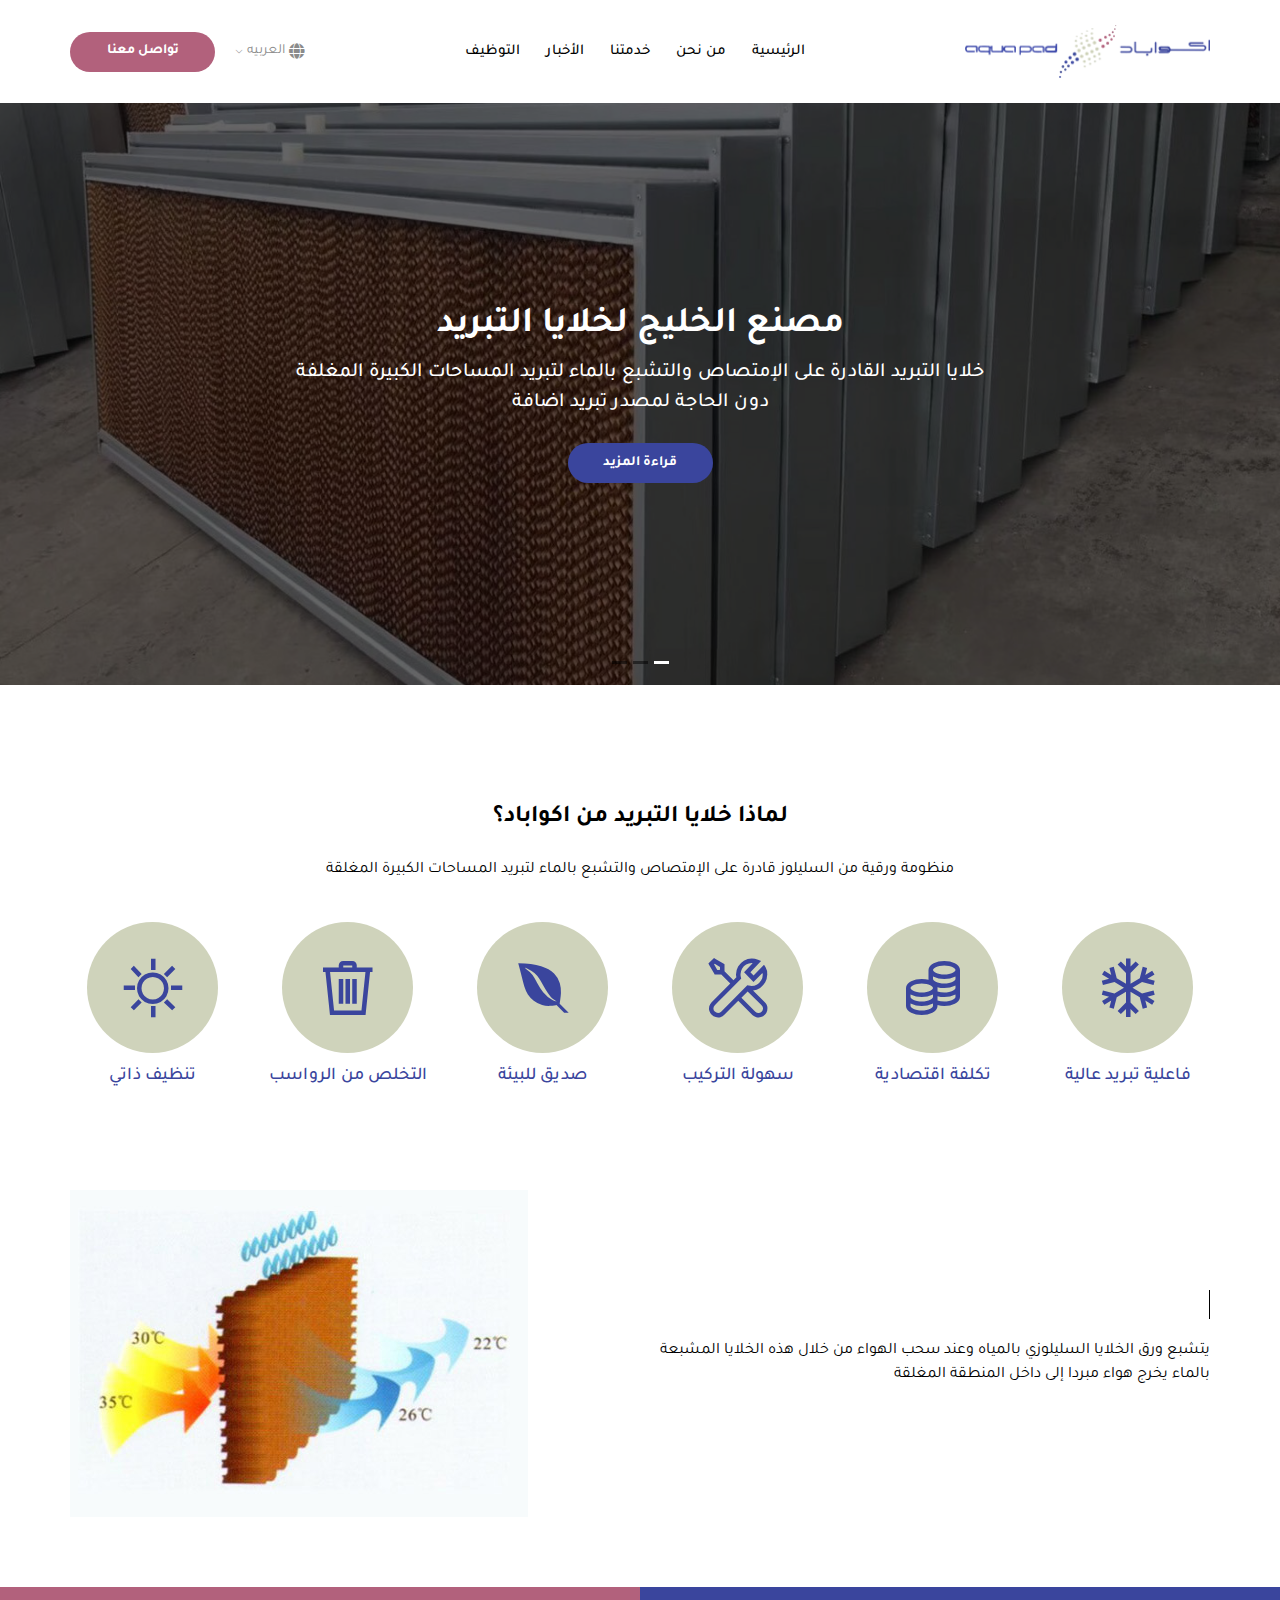
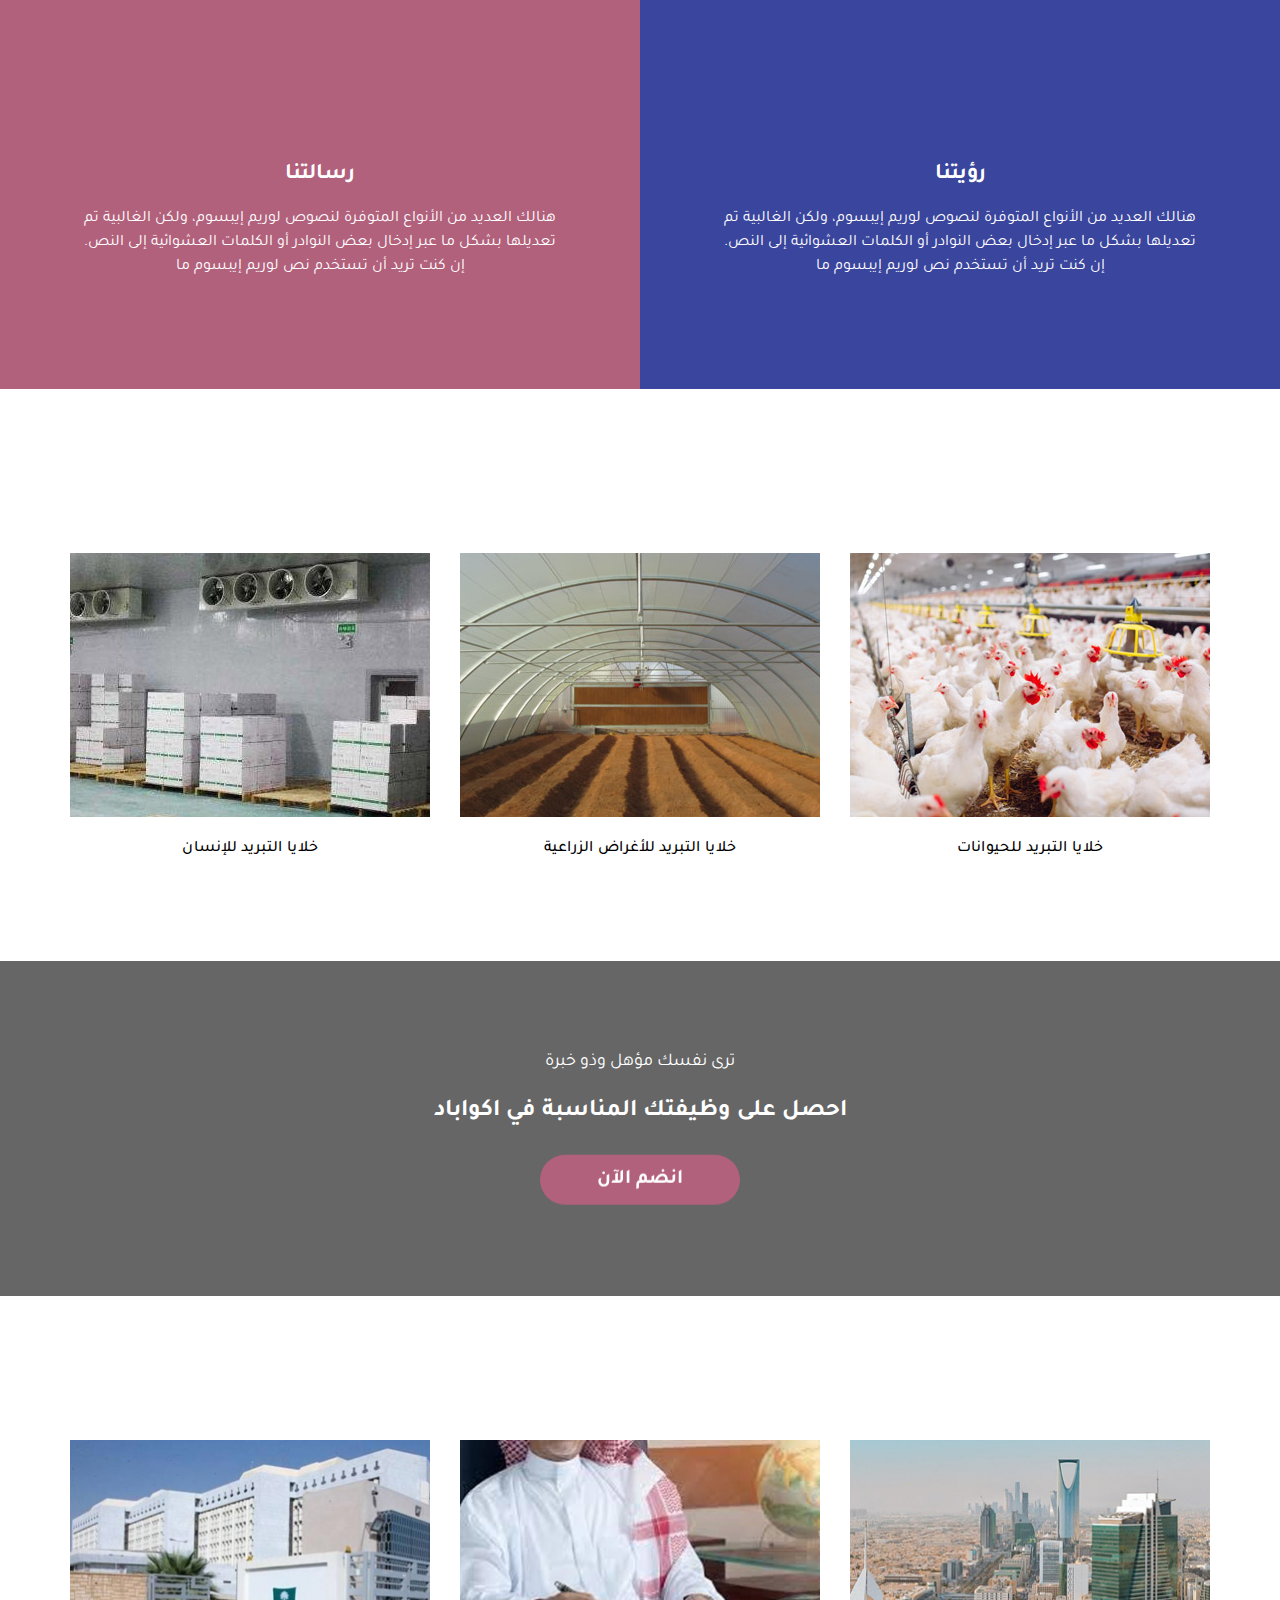
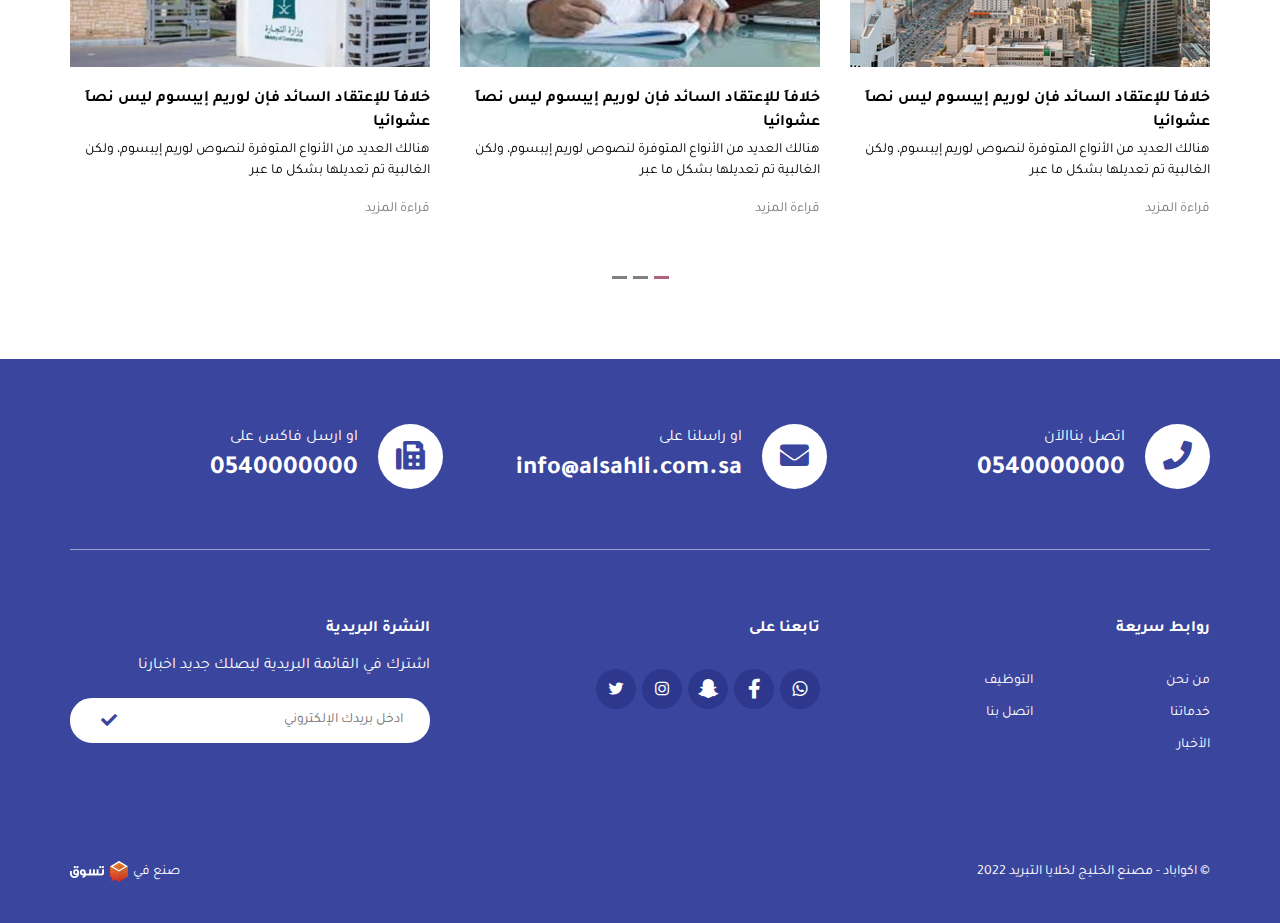
==== index.html @ 94a15f52 "first commit" ====
<!DOCTYPE html>
<html lang="ar" dir="rtl">
  <head>
    <meta charset="utf-8" />
    <meta http-equiv="X-UA-Compatible" content="IE=edge" />
    <meta name="viewport" content="width=device-width, initial-scale=1" />
    <title>aquapad</title>
    <link rel="icon" href="images/fav.png" type="image/png" />
    <link rel="stylesheet" href="css/all.min.css" />
    <link rel="stylesheet" href="css/line-awesome.min.css" />
    <link rel="stylesheet" href="css/bootstrap.min.css" />
    <link rel="stylesheet" href="css/bootstrap-rtl.min.css" />
    <link rel="stylesheet" href="css/fonts.css" />
    <link rel="stylesheet" href="css/animate.css" />
    <link rel="stylesheet" href="css/swiper.min.css" />
    <link rel="stylesheet" href="css/style.css" />
  </head>

  <body>
    <!-- preloader -->
    <div class="preloader">
      <div class="progress">
        <div class="progress-bar"></div>
      </div>
    </div>
    <!-- preloader -->
    <!-- header section -->
    <header>
      <div class="top-header">
        <div class="container">
          <div class="nav-header">
            <figure class="img-logo">
              <a href="#"><img src="images/logo.png" class="img-fluid" /></a>
            </figure>
            <div class="fixed-logo">
              <figure class="logo-sm">
                <a href="#"
                  ><img src="images/logo-sm.png" class="img-fluid"
                /></a>
              </figure>
            </div>
            <div class="navgition">
              <div class="nav-head">
                <div class="lang-section">
                  <div class="dropdown">
                    <div class="lang-word chevron-down">
                      <i class="fas fa-globe"></i>
                      <span class="">العربيه</span>
                    </div>
                    <div class="dropdown-content">
                      <a class="cat-drop" href="index.html">العربيه</a>
                      <a class="cat-drop" href="index-en.html">English</a>
                    </div>
                  </div>
                </div>
              </div>
              <ul class="big-menu list-unstyled">
                <li>
                  <a href="#"> الرئيسية </a>
                </li>
                <li>
                  <a href="#"> من نحن </a>
                </li>
                <li>
                  <a href="#"> خدمتنا </a>
                </li>
                <li>
                  <a href="#"> الأخبار </a>
                </li>
                <li>
                  <a href="#"> التوظيف </a>
                </li>
              </ul>
            </div>
            <div class="show-icons">
              <div class="lang-section">
                <div class="dropdown">
                  <div class="lang-word chevron-down">
                    <i class="fas fa-globe"></i>
                    <span class="">العربيه</span>
                  </div>
                  <div class="dropdown-content">
                    <a class="cat-drop" href="index.html">العربيه</a>
                    <a class="cat-drop" href="index-en.html">English</a>
                  </div>
                </div>
              </div>
              <a href="#" class="contact-link"> تواصل معنا </a>
              <a class="menu-bars fixall" id="menu-id" href="#!">
                <div class="hamburger-lines">
                  <span class="line line1"></span>
                  <span class="line line2"></span>
                  <span class="line line3"></span>
                </div> 
              </a>
            </div>
          </div>
        </div>
      </div>
    </header>
    <!-- header section     -->
    <!-- main slider -->
    <main class="main-slider">
      <div class="swiper-cont">
        <div class="swiper-container">
          <div class="swiper-wrapper">
            <div class="swiper-slide">
              <div class="main">
                <figure class="pro-img">
                  <img src="images/main-slider/01.jpg" class="img-fluid" />
                </figure>
                <div class="main-caption">
                  <h2 class="caption-title">مصنع الخليج لخلايا التبريد</h2>
                  <p class="caption-pargh">
                    خلايا التبريد القادرة على الإمتصاص والتشبع بالماء لتبريد
                    المساحات الكبيرة المغلفة دون الحاجة لمصدر تبريد اضافة
                  </p>
                  <a href="#" class="caption-link"> قراءة المزيد </a>
                </div>
              </div>
            </div>
            <div class="swiper-slide">
              <div class="main">
                <figure class="pro-img">
                  <img src="images/main-slider/01.jpg" class="img-fluid" />
                </figure>
                <div class="main-caption">
                  <h2 class="caption-title">مصنع الخليج لخلايا التبريد</h2>
                  <p class="caption-pargh">
                    خلايا التبريد القادرة على الإمتصاص والتشبع بالماء لتبريد
                    المساحات الكبيرة المغلفة دون الحاجة لمصدر تبريد اضافة
                  </p>
                  <a href="#" class="caption-link"> قراءة المزيد </a>
                </div>
              </div>
            </div>
            <div class="swiper-slide">
              <div class="main">
                <figure class="pro-img">
                  <img src="images/main-slider/01.jpg" class="img-fluid" />
                </figure>
                <div class="main-caption">
                  <h2 class="caption-title">مصنع الخليج لخلايا التبريد</h2>
                  <p class="caption-pargh">
                    خلايا التبريد القادرة على الإمتصاص والتشبع بالماء لتبريد
                    المساحات الكبيرة المغلفة دون الحاجة لمصدر تبريد اضافة
                  </p>
                  <a href="#" class="caption-link"> قراءة المزيد </a>
                </div>
              </div>
            </div>
          </div>
          <div class="swiper-pagination"></div>
        </div>
        <div class="swiper-btn-prev swiper-btn">
          <i class="las la-angle-right"></i>
        </div>
        <div class="swiper-btn-next swiper-btn">
          <i class="las la-angle-left"></i>
        </div>
      </div>
    </main>
    <!-- main slider -->
    <!-- section category -->
    <section class="category-section">
      <div class="container">
        <div class="category-title wow fadeInDown" wow-data-delay="5s">
          <h2 class="category-head">لماذا خلايا التبريد من اكواباد؟</h2>
          <p class="category-pargh">
            منظومة ورقية من السليلوز قادرة على الإمتصاص والتشبع بالماء لتبريد
            المساحات الكبيرة المغلقة
          </p>
        </div>
        <div class="swiper-containeres">
          <div class="category-cont">
            <div class="swiper-slidees">
              <a href="#" class="category-box">
                <div class="icon-wrapper">
                  <i class="las la-snowflake"></i>
                </div>
                <span>فاعلية تبريد عالية</span>
              </a>
            </div>
            <div class="swiper-slidees">
              <a href="#" class="category-box">
                <div class="icon-wrapper">
                  <i class="las la-coins"></i>
                </div>
                <span>تكلفة اقتصادية</span>
              </a>
            </div>
            <div class="swiper-slidees">
              <a href="#" class="category-box">
                <div class="icon-wrapper">
                  <i class="las la-tools"></i>
                </div>
                <span>سهولة التركيب</span>
              </a>
            </div>
            <div class="swiper-slidees">
              <a href="#" class="category-box">
                <div class="icon-wrapper">
                  <i class="lab la-envira"></i>
                </div>
                <span>صديق للبيئة</span>
              </a>
            </div>
            <div class="swiper-slidees">
              <a href="#" class="category-box">
                <div class="icon-wrapper">
                  <i class="las la-trash"></i>
                </div>
                <span>التخلص من الرواسب</span>
              </a>
            </div>
            <div class="swiper-slidees">
              <a href="#" class="category-box">
                <div class="icon-wrapper">
                  <i class="las la-sun"></i>
                </div>
                <span>تنظيف ذاتي</span>
              </a>
            </div>
          </div>
        </div>
        <div class="swiper-pagination"></div>
      </div>
    </section>
    <!-- section category -->
    <!-- cooling-section -->
    <section class="cooling-section">
      <div class="container">
        <div class="row">
          <div class="col-lg-6">
            <div class="cooling-cont">
              <h3 class="cooling-head">آلية عمل خلايا التبريد</h3>
              <p class="cooling-pargh">
                يتشبع ورق الخلايا السليلوزي بالمياه وعند سحب الهواء من خلال هذه
                الخلايا المشبعة بالماء يخرج هواء مبردا إلى داخل المنطقة المغلقة
              </p>
            </div>
          </div>
          <div class="col-lg-6">
            <figure class="cooling-figure">
              <img src="images/cold-img.jpg" class="img-fluid" alt="" />
            </figure>
          </div>
        </div>
      </div>
    </section>
    <!-- cooling-section -->
    <!-- features-section -->
    <section class="features">
      <div class="features-cont">
        <div class="features-box">
          <figure class="features-icon wow fadeInDown" wow-data-delay="5s">
            <img src="images/icon-1.png" class="img-fluid" alt="" />
          </figure>
          <div class="features-word">
            <span class="features-head"> رؤيتنا </span>
            <p class="features-pargh">
              هنالك العديد من الأنواع المتوفرة لنصوص لوريم إيبسوم، ولكن الغالبية
              تم تعديلها بشكل ما عبر إدخال بعض النوادر أو الكلمات العشوائية إلى
              النص. إن كنت تريد أن تستخدم نص لوريم إيبسوم ما
            </p>
          </div>
        </div>
        <div class="features-box">
          <figure class="features-icon wow fadeInDown" wow-data-delay="6s">
            <i class="las la-scroll"></i>
          </figure>
          <div class="features-word">
            <span class="features-head"> رسالتنا </span>
            <p class="features-pargh">
              هنالك العديد من الأنواع المتوفرة لنصوص لوريم إيبسوم، ولكن الغالبية
              تم تعديلها بشكل ما عبر إدخال بعض النوادر أو الكلمات العشوائية إلى
              النص. إن كنت تريد أن تستخدم نص لوريم إيبسوم ما
            </p>
          </div>
        </div>
      </div>
    </section>
    <!-- features-section -->
    <!-- services-section -->
    <section class="services">
      <div class="container">
        <h2 class="section-head wow fadeInDown" wow-data-delay="5s">
          خدمات نقدمها بإحترافية
        </h2>
        <div class="services-cont">
          <div class="services-box">
            <a href="#" class="services-ancor">
              <figure class="services-img">
                <img src="images/services/01.jpg" class="img-fluid" />
              </figure>
              <span class="services-span"> خلايا التبريد للحيوانات</span>
            </a>
          </div>
          <div class="services-box">
            <a href="#" class="services-ancor">
              <figure class="services-img">
                <img src="images/services/02.jpg" class="img-fluid" />
              </figure>
              <span class="services-span"> خلايا التبريد للأغراض الزراعية</span>
            </a>
          </div>
          <div class="services-box">
            <a href="#" class="services-ancor">
              <figure class="services-img">
                <img src="images/services/03.jpg" class="img-fluid" />
              </figure>
              <span class="services-span"> خلايا التبريد للإنسان</span>
            </a>
          </div>
        </div>
      </div>
    </section>
    <!-- services-section -->
    <!-- work section -->
    <section
      class="work-section"
      style="background-image: url(./images/work-sec.jpg)"
    >
      <div class="container">
        <div class="work-cont-relative">
          <div class="work-cont">
            <h3 class="work-head">ترى نفسك مؤهل وذو خبرة</h3>
            <p class="work-pargh">احصل على وظيفتك المناسبة في اكواباد</p>
            <a href="#" class="work-link"> انضم الآن</a>
          </div>
        </div>
      </div>
    </section>
    <!-- work section -->
    <!-- news slider -->
    <section class="news-section">
      <div class="container">
        <div class="news-title wow fadeInDown" wow-data-delay="5s">
          <h3 class="section-head">آخر الأخبار</h3>
        </div>
        <div class="news-slider">
          <div class="swiper-container">
            <div class="swiper-wrapper">
              <div class="swiper-slide">
                <div class="news">
                  <figure class="news-figure">
                    <img
                      class="news-img"
                      alt="image1"
                      src="images/news/01.jpg"
                      class="img-fluid"
                    />
                  </figure>
                  <div class="news-content">
                    <a class="news-link" href="#"
                      >خلافاَ للإعتقاد السائد فإن لوريم إيبسوم ليس نصاَ عشوائيا
                    </a>
                    <p class="news-pargh">
                      هنالك العديد من الأنواع المتوفرة لنصوص لوريم إيبسوم، ولكن
                      الغالبية تم تعديلها بشكل ما عبر
                    </p>
                    <a class="news-read" href="#"> قراءة المزيد </a>
                  </div>
                </div>
              </div>
              <div class="swiper-slide">
                <div class="news">
                  <figure class="news-figure">
                    <img
                      class="news-img"
                      alt="image1"
                      src="images/news/02.jpg"
                      class="img-fluid"
                    />
                  </figure>
                  <div class="news-content">
                    <a class="news-link" href="#"
                      >خلافاَ للإعتقاد السائد فإن لوريم إيبسوم ليس نصاَ عشوائيا
                    </a>
                    <p class="news-pargh">
                      هنالك العديد من الأنواع المتوفرة لنصوص لوريم إيبسوم، ولكن
                      الغالبية تم تعديلها بشكل ما عبر
                    </p>
                    <a class="news-read" href="#"> قراءة المزيد </a>
                  </div>
                </div>
              </div>
              <div class="swiper-slide">
                <div class="news">
                  <figure class="news-figure">
                    <img
                      class="news-img"
                      alt="image1"
                      src="images/news/03.jpg"
                      class="img-fluid"
                    />
                  </figure>
                  <div class="news-content">
                    <a class="news-link" href="#"
                      >خلافاَ للإعتقاد السائد فإن لوريم إيبسوم ليس نصاَ عشوائيا
                    </a>
                    <p class="news-pargh">
                      هنالك العديد من الأنواع المتوفرة لنصوص لوريم إيبسوم، ولكن
                      الغالبية تم تعديلها بشكل ما عبر
                    </p>
                    <a class="news-read" href="#"> قراءة المزيد </a>
                  </div>
                </div>
              </div>
            </div>
          </div>
          <div class="swiper-pagination"></div>
          <div class="swiper-btn-prev swiper-btn">
            <i class="las la-angle-right"></i>
          </div>
          <div class="swiper-btn-next swiper-btn">
            <i class="las la-angle-left"></i>
          </div>
        </div>
      </div>
    </section>
    <!-- news slider -->
    <!-- footer section -->
    <footer>
      <div class="container">
        <div class="footer-contact">
          <a href="tel:+966 0540000000" class="contact-ancor">
            <i class="fas fa-phone"></i>
            <div class="contact-cont">
              <h6 class="contact-head">اتصل بناالآن</h6>
              <span class="contact-info"> 0540000000 </span>
            </div>
          </a>
          <a href="mailto:info@alsahli.com.sa" class="contact-ancor">
            <i class="fas fa-envelope"></i>
            <div class="contact-cont">
              <h6 class="contact-head">او راسلنا على</h6>
              <span class="contact-info"> info@alsahli.com.sa </span>
            </div>
          </a>
          <a href="#" class="contact-ancor">
            <i class="fas fa-fax"></i>
            <div class="contact-cont">
              <h6 class="contact-head">او ارسل فاكس على</h6>
              <span class="contact-info">0540000000</span>
            </div>
          </a>
        </div>
        <div class="footer-cont">
          <div class="row">
            <div class="col-md-4 col-xs-12">
              <div class="nav-foot-cont">
                <h2 class="nav-foot-header">روابط سريعة</h2>
                <ul class="nav-foot nav-wrap list-unstyled">
                  <li class="nav-foot-li">
                    <a href="#" class="nav-foot-link">من نحن</a>
                  </li>
                  <li class="nav-foot-li">
                    <a href="#" class="nav-foot-link">خدماتنا</a>
                  </li>
                  <li class="nav-foot-li">
                    <a href="#" class="nav-foot-link">الأخبار</a>
                  </li>
                  <li class="nav-foot-li">
                    <a href="#" class="nav-foot-link">التوظيف</a>
                  </li>
                  <li class="nav-foot-li">
                    <a href="#" class="nav-foot-link">اتصل بنا</a>
                  </li>
                </ul>
              </div>
            </div>
            <div class="col-md-4 col-xs-12">
              <h2 class="nav-foot-header">تابعنا على</h2>
              <div class="social">
                <a href="#" class="social-link">
                  <i class="lab la-whatsapp"></i>
                </a>
                <a href="#" class="social-link">
                  <i class="fab fa-facebook-f"></i>
                </a>
                <a href="#" class="social-link">
                  <i class="fab fa-snapchat-ghost"></i>
                </a>
                <a href="#" class="social-link">
                  <i class="lab la-instagram"></i>
                </a>
                <a href="#" class="social-link">
                  <i class="lab la-twitter"></i>
                </a>
              </div>
            </div>
            <div class="col-md-4 col-xs-12">
              <div class="news-letter">
                <form action="" method="post">
                  <h3 class="news-header nav-foot-header">النشرة البريدية</h3>
                  <div class="nav-foot">
                    <span class="news-span">
                      اشترك في القائمة البريدية ليصلك جديد اخبارنا
                    </span>
                    <div class="newsletter-cont">
                      <input
                        type="email"
                        value=""
                        class="newsletter-input"
                        placeholder="ادخل بريدك الإلكتروني"
                      />
                      <button type="submit" class="newsletter-button">
                        <i class="fas fa-check"></i>
                      </button>
                    </div>
                  </div>
                </form>
              </div>
            </div>
          </div>
        </div>
        <div class="copy-flex">
          <div class="copy-right">
            © اكواباد - مصنع الخليج لخلايا التبريد 2022 
          </div>
          <span class="design-text">
            صنع في
            <a href="#"
              ><img src="images/tasawk.png" alt="taswak" class="taswak-img"
            /></a>
          </span>
        </div>
      </div>
    </footer>
    <!-- footer section -->
    <!-- arrow to top -->
    <a class="arrow-top">
      <i class="las la-arrow-up"></i>
    </a>
    <!-- arrow to top -->
    <script src="js/jquery-3.4.1.min.js"></script>
    <script src="js/bootstrap.min.js"></script>
    <script src="js/wow.min.js"></script>
    <script src="js/swiper.min.js"></script>
    <script src="js/script.js"></script>
  </body>
</html>
---- css/line-awesome.min.css ----
.la,.lab,.lad,.lal,.lar,.las{-moz-osx-font-smoothing:grayscale;-webkit-font-smoothing:antialiased;display:inline-block;font-style:normal;font-variant:normal;text-rendering:auto;line-height:1}.la-lg{font-size:1.33333em;line-height:.75em;vertical-align:-.0667em}.la-xs{font-size:.75em}.la-sm{font-size:.875em}.la-1x{font-size:1em}.la-2x{font-size:2em}.la-3x{font-size:3em}.la-4x{font-size:4em}.la-5x{font-size:5em}.la-6x{font-size:6em}.la-7x{font-size:7em}.la-8x{font-size:8em}.la-9x{font-size:9em}.la-10x{font-size:10em}.la-fw{text-align:center;width:1.25em}.la-ul{list-style-type:none;margin-left:2.5em;padding-left:0}.la-ul>li{position:relative}.la-li{left:-2em;position:absolute;text-align:center;width:2em;line-height:inherit}.la-border{border:solid .08em #eee;border-radius:.1em;padding:.2em .25em .15em}.la-pull-left{float:left}.la-pull-right{float:right}.la.la-pull-left,.lab.la-pull-left,.lal.la-pull-left,.lar.la-pull-left,.las.la-pull-left{margin-right:.3em}.la.la-pull-right,.lab.la-pull-right,.lal.la-pull-right,.lar.la-pull-right,.las.la-pull-right{margin-left:.3em}.la-spin{-webkit-animation:la-spin 2s infinite linear;animation:la-spin 2s infinite linear}.la-pulse{-webkit-animation:la-spin 1s infinite steps(8);animation:la-spin 1s infinite steps(8)}@-webkit-keyframes la-spin{0%{-webkit-transform:rotate(0);transform:rotate(0)}100%{-webkit-transform:rotate(360deg);transform:rotate(360deg)}}@keyframes la-spin{0%{-webkit-transform:rotate(0);transform:rotate(0)}100%{-webkit-transform:rotate(360deg);transform:rotate(360deg)}}.la-rotate-90{-webkit-transform:rotate(90deg);transform:rotate(90deg)}.la-rotate-180{-webkit-transform:rotate(180deg);transform:rotate(180deg)}.la-rotate-270{-webkit-transform:rotate(270deg);transform:rotate(270deg)}.la-flip-horizontal{-webkit-transform:scale(-1,1);transform:scale(-1,1)}.la-flip-vertical{-webkit-transform:scale(1,-1);transform:scale(1,-1)}.la-flip-both,.la-flip-horizontal.la-flip-vertical{-webkit-transform:scale(-1,-1);transform:scale(-1,-1)}:root .la-flip-both,:root .la-flip-horizontal,:root .la-flip-vertical,:root .la-rotate-180,:root .la-rotate-270,:root .la-rotate-90{-webkit-filter:none;filter:none}.la-stack{display:inline-block;height:2em;line-height:2em;position:relative;vertical-align:middle;width:2.5em}.la-stack-1x,.la-stack-2x{left:0;position:absolute;text-align:center;width:100%}.la-stack-1x{line-height:inherit}.la-stack-2x{font-size:2em}.la-inverse{color:#fff}.la-500px:before{content:"\f26e"}.la-accessible-icon:before{content:"\f368"}.la-accusoft:before{content:"\f369"}.la-acquisitions-incorporated:before{content:"\f6af"}.la-ad:before{content:"\f641"}.la-address-book:before{content:"\f2b9"}.la-address-card:before{content:"\f2bb"}.la-adjust:before{content:"\f042"}.la-adn:before{content:"\f170"}.la-adobe:before{content:"\f778"}.la-adversal:before{content:"\f36a"}.la-affiliatetheme:before{content:"\f36b"}.la-air-freshener:before{content:"\f5d0"}.la-airbnb:before{content:"\f834"}.la-algolia:before{content:"\f36c"}.la-align-center:before{content:"\f037"}.la-align-justify:before{content:"\f039"}.la-align-left:before{content:"\f036"}.la-align-right:before{content:"\f038"}.la-alipay:before{content:"\f642"}.la-allergies:before{content:"\f461"}.la-amazon:before{content:"\f270"}.la-amazon-pay:before{content:"\f42c"}.la-ambulance:before{content:"\f0f9"}.la-american-sign-language-interpreting:before{content:"\f2a3"}.la-amilia:before{content:"\f36d"}.la-anchor:before{content:"\f13d"}.la-android:before{content:"\f17b"}.la-angellist:before{content:"\f209"}.la-angle-double-down:before{content:"\f103"}.la-angle-double-left:before{content:"\f100"}.la-angle-double-right:before{content:"\f101"}.la-angle-double-up:before{content:"\f102"}.la-angle-down:before{content:"\f107"}.la-angle-left:before{content:"\f104"}.la-angle-right:before{content:"\f105"}.la-angle-up:before{content:"\f106"}.la-angry:before{content:"\f556"}.la-angrycreative:before{content:"\f36e"}.la-angular:before{content:"\f420"}.la-ankh:before{content:"\f644"}.la-app-store:before{content:"\f36f"}.la-app-store-ios:before{content:"\f370"}.la-apper:before{content:"\f371"}.la-apple:before{content:"\f179"}.la-apple-alt:before{content:"\f5d1"}.la-apple-pay:before{content:"\f415"}.la-archive:before{content:"\f187"}.la-archway:before{content:"\f557"}.la-arrow-alt-circle-down:before{content:"\f358"}.la-arrow-alt-circle-left:before{content:"\f359"}.la-arrow-alt-circle-right:before{content:"\f35a"}.la-arrow-alt-circle-up:before{content:"\f35b"}.la-arrow-circle-down:before{content:"\f0ab"}.la-arrow-circle-left:before{content:"\f0a8"}.la-arrow-circle-right:before{content:"\f0a9"}.la-arrow-circle-up:before{content:"\f0aa"}.la-arrow-down:before{content:"\f063"}.la-arrow-left:before{content:"\f060"}.la-arrow-right:before{content:"\f061"}.la-arrow-up:before{content:"\f062"}.la-arrows-alt:before{content:"\f0b2"}.la-arrows-alt-h:before{content:"\f337"}.la-arrows-alt-v:before{content:"\f338"}.la-artstation:before{content:"\f77a"}.la-assistive-listening-systems:before{content:"\f2a2"}.la-asterisk:before{content:"\f069"}.la-asymmetrik:before{content:"\f372"}.la-at:before{content:"\f1fa"}.la-atlas:before{content:"\f558"}.la-atlassian:before{content:"\f77b"}.la-atom:before{content:"\f5d2"}.la-audible:before{content:"\f373"}.la-audio-description:before{content:"\f29e"}.la-autoprefixer:before{content:"\f41c"}.la-avianex:before{content:"\f374"}.la-aviato:before{content:"\f421"}.la-award:before{content:"\f559"}.la-aws:before{content:"\f375"}.la-baby:before{content:"\f77c"}.la-baby-carriage:before{content:"\f77d"}.la-backspace:before{content:"\f55a"}.la-backward:before{content:"\f04a"}.la-bacon:before{content:"\f7e5"}.la-balance-scale:before{content:"\f24e"}.la-balance-scale-left:before{content:"\f515"}.la-balance-scale-right:before{content:"\f516"}.la-ban:before{content:"\f05e"}.la-band-aid:before{content:"\f462"}.la-bandcamp:before{content:"\f2d5"}.la-barcode:before{content:"\f02a"}.la-bars:before{content:"\f0c9"}.la-baseball-ball:before{content:"\f433"}.la-basketball-ball:before{content:"\f434"}.la-bath:before{content:"\f2cd"}.la-battery-empty:before{content:"\f244"}.la-battery-full:before{content:"\f240"}.la-battery-half:before{content:"\f242"}.la-battery-quarter:before{content:"\f243"}.la-battery-three-quarters:before{content:"\f241"}.la-battle-net:before{content:"\f835"}.la-bed:before{content:"\f236"}.la-beer:before{content:"\f0fc"}.la-behance:before{content:"\f1b4"}.la-behance-square:before{content:"\f1b5"}.la-bell:before{content:"\f0f3"}.la-bell-slash:before{content:"\f1f6"}.la-bezier-curve:before{content:"\f55b"}.la-bible:before{content:"\f647"}.la-bicycle:before{content:"\f206"}.la-biking:before{content:"\f84a"}.la-bimobject:before{content:"\f378"}.la-binoculars:before{content:"\f1e5"}.la-biohazard:before{content:"\f780"}.la-birthday-cake:before{content:"\f1fd"}.la-bitbucket:before{content:"\f171"}.la-bitcoin:before{content:"\f379"}.la-bity:before{content:"\f37a"}.la-black-tie:before{content:"\f27e"}.la-blackberry:before{content:"\f37b"}.la-blender:before{content:"\f517"}.la-blender-phone:before{content:"\f6b6"}.la-blind:before{content:"\f29d"}.la-blog:before{content:"\f781"}.la-blogger:before{content:"\f37c"}.la-blogger-b:before{content:"\f37d"}.la-bluetooth:before{content:"\f293"}.la-bluetooth-b:before{content:"\f294"}.la-bold:before{content:"\f032"}.la-bolt:before{content:"\f0e7"}.la-bomb:before{content:"\f1e2"}.la-bone:before{content:"\f5d7"}.la-bong:before{content:"\f55c"}.la-book:before{content:"\f02d"}.la-book-dead:before{content:"\f6b7"}.la-book-medical:before{content:"\f7e6"}.la-book-open:before{content:"\f518"}.la-book-reader:before{content:"\f5da"}.la-bookmark:before{content:"\f02e"}.la-bootstrap:before{content:"\f836"}.la-border-all:before{content:"\f84c"}.la-border-none:before{content:"\f850"}.la-border-style:before{content:"\f853"}.la-bowling-ball:before{content:"\f436"}.la-box:before{content:"\f466"}.la-box-open:before{content:"\f49e"}.la-boxes:before{content:"\f468"}.la-braille:before{content:"\f2a1"}.la-brain:before{content:"\f5dc"}.la-bread-slice:before{content:"\f7ec"}.la-briefcase:before{content:"\f0b1"}.la-briefcase-medical:before{content:"\f469"}.la-broadcast-tower:before{content:"\f519"}.la-broom:before{content:"\f51a"}.la-brush:before{content:"\f55d"}.la-btc:before{content:"\f15a"}.la-buffer:before{content:"\f837"}.la-bug:before{content:"\f188"}.la-building:before{content:"\f1ad"}.la-bullhorn:before{content:"\f0a1"}.la-bullseye:before{content:"\f140"}.la-burn:before{content:"\f46a"}.la-buromobelexperte:before{content:"\f37f"}.la-bus:before{content:"\f207"}.la-bus-alt:before{content:"\f55e"}.la-business-time:before{content:"\f64a"}.la-buy-n-large:before{content:"\f8a6"}.la-buysellads:before{content:"\f20d"}.la-calculator:before{content:"\f1ec"}.la-calendar:before{content:"\f133"}.la-calendar-alt:before{content:"\f073"}.la-calendar-check:before{content:"\f274"}.la-calendar-day:before{content:"\f783"}.la-calendar-minus:before{content:"\f272"}.la-calendar-plus:before{content:"\f271"}.la-calendar-times:before{content:"\f273"}.la-calendar-week:before{content:"\f784"}.la-camera:before{content:"\f030"}.la-camera-retro:before{content:"\f083"}.la-campground:before{content:"\f6bb"}.la-canadian-maple-leaf:before{content:"\f785"}.la-candy-cane:before{content:"\f786"}.la-cannabis:before{content:"\f55f"}.la-capsules:before{content:"\f46b"}.la-car:before{content:"\f1b9"}.la-car-alt:before{content:"\f5de"}.la-car-battery:before{content:"\f5df"}.la-car-crash:before{content:"\f5e1"}.la-car-side:before{content:"\f5e4"}.la-caret-down:before{content:"\f0d7"}.la-caret-left:before{content:"\f0d9"}.la-caret-right:before{content:"\f0da"}.la-caret-square-down:before{content:"\f150"}.la-caret-square-left:before{content:"\f191"}.la-caret-square-right:before{content:"\f152"}.la-caret-square-up:before{content:"\f151"}.la-caret-up:before{content:"\f0d8"}.la-carrot:before{content:"\f787"}.la-cart-arrow-down:before{content:"\f218"}.la-cart-plus:before{content:"\f217"}.la-cash-register:before{content:"\f788"}.la-cat:before{content:"\f6be"}.la-cc-amazon-pay:before{content:"\f42d"}.la-cc-amex:before{content:"\f1f3"}.la-cc-apple-pay:before{content:"\f416"}.la-cc-diners-club:before{content:"\f24c"}.la-cc-discover:before{content:"\f1f2"}.la-cc-jcb:before{content:"\f24b"}.la-cc-mastercard:before{content:"\f1f1"}.la-cc-paypal:before{content:"\f1f4"}.la-cc-stripe:before{content:"\f1f5"}.la-cc-visa:before{content:"\f1f0"}.la-centercode:before{content:"\f380"}.la-centos:before{content:"\f789"}.la-certificate:before{content:"\f0a3"}.la-chair:before{content:"\f6c0"}.la-chalkboard:before{content:"\f51b"}.la-chalkboard-teacher:before{content:"\f51c"}.la-charging-station:before{content:"\f5e7"}.la-chart-area:before{content:"\f1fe"}.la-chart-bar:before{content:"\f080"}.la-chart-line:before{content:"\f201"}.la-chart-pie:before{content:"\f200"}.la-check:before{content:"\f00c"}.la-check-circle:before{content:"\f058"}.la-check-double:before{content:"\f560"}.la-check-square:before{content:"\f14a"}.la-cheese:before{content:"\f7ef"}.la-chess:before{content:"\f439"}.la-chess-bishop:before{content:"\f43a"}.la-chess-board:before{content:"\f43c"}.la-chess-king:before{content:"\f43f"}.la-chess-knight:before{content:"\f441"}.la-chess-pawn:before{content:"\f443"}.la-chess-queen:before{content:"\f445"}.la-chess-rook:before{content:"\f447"}.la-chevron-circle-down:before{content:"\f13a"}.la-chevron-circle-left:before{content:"\f137"}.la-chevron-circle-right:before{content:"\f138"}.la-chevron-circle-up:before{content:"\f139"}.la-chevron-down:before{content:"\f078"}.la-chevron-left:before{content:"\f053"}.la-chevron-right:before{content:"\f054"}.la-chevron-up:before{content:"\f077"}.la-child:before{content:"\f1ae"}.la-chrome:before{content:"\f268"}.la-chromecast:before{content:"\f838"}.la-church:before{content:"\f51d"}.la-circle:before{content:"\f111"}.la-circle-notch:before{content:"\f1ce"}.la-city:before{content:"\f64f"}.la-clinic-medical:before{content:"\f7f2"}.la-clipboard:before{content:"\f328"}.la-clipboard-check:before{content:"\f46c"}.la-clipboard-list:before{content:"\f46d"}.la-clock:before{content:"\f017"}.la-clone:before{content:"\f24d"}.la-closed-captioning:before{content:"\f20a"}.la-cloud:before{content:"\f0c2"}.la-cloud-download-alt:before{content:"\f381"}.la-cloud-meatball:before{content:"\f73b"}.la-cloud-moon:before{content:"\f6c3"}.la-cloud-moon-rain:before{content:"\f73c"}.la-cloud-rain:before{content:"\f73d"}.la-cloud-showers-heavy:before{content:"\f740"}.la-cloud-sun:before{content:"\f6c4"}.la-cloud-sun-rain:before{content:"\f743"}.la-cloud-upload-alt:before{content:"\f382"}.la-cloudscale:before{content:"\f383"}.la-cloudsmith:before{content:"\f384"}.la-cloudversify:before{content:"\f385"}.la-cocktail:before{content:"\f561"}.la-code:before{content:"\f121"}.la-code-branch:before{content:"\f126"}.la-codepen:before{content:"\f1cb"}.la-codiepie:before{content:"\f284"}.la-coffee:before{content:"\f0f4"}.la-cog:before{content:"\f013"}.la-cogs:before{content:"\f085"}.la-coins:before{content:"\f51e"}.la-columns:before{content:"\f0db"}.la-comment:before{content:"\f075"}.la-comment-alt:before{content:"\f27a"}.la-comment-dollar:before{content:"\f651"}.la-comment-dots:before{content:"\f4ad"}.la-comment-medical:before{content:"\f7f5"}.la-comment-slash:before{content:"\f4b3"}.la-comments:before{content:"\f086"}.la-comments-dollar:before{content:"\f653"}.la-compact-disc:before{content:"\f51f"}.la-compass:before{content:"\f14e"}.la-compress:before{content:"\f066"}.la-compress-arrows-alt:before{content:"\f78c"}.la-concierge-bell:before{content:"\f562"}.la-confluence:before{content:"\f78d"}.la-connectdevelop:before{content:"\f20e"}.la-contao:before{content:"\f26d"}.la-cookie:before{content:"\f563"}.la-cookie-bite:before{content:"\f564"}.la-copy:before{content:"\f0c5"}.la-copyright:before{content:"\f1f9"}.la-cotton-bureau:before{content:"\f89e"}.la-couch:before{content:"\f4b8"}.la-cpanel:before{content:"\f388"}.la-creative-commons:before{content:"\f25e"}.la-creative-commons-by:before{content:"\f4e7"}.la-creative-commons-nc:before{content:"\f4e8"}.la-creative-commons-nc-eu:before{content:"\f4e9"}.la-creative-commons-nc-jp:before{content:"\f4ea"}.la-creative-commons-nd:before{content:"\f4eb"}.la-creative-commons-pd:before{content:"\f4ec"}.la-creative-commons-pd-alt:before{content:"\f4ed"}.la-creative-commons-remix:before{content:"\f4ee"}.la-creative-commons-sa:before{content:"\f4ef"}.la-creative-commons-sampling:before{content:"\f4f0"}.la-creative-commons-sampling-plus:before{content:"\f4f1"}.la-creative-commons-share:before{content:"\f4f2"}.la-creative-commons-zero:before{content:"\f4f3"}.la-credit-card:before{content:"\f09d"}.la-critical-role:before{content:"\f6c9"}.la-crop:before{content:"\f125"}.la-crop-alt:before{content:"\f565"}.la-cross:before{content:"\f654"}.la-crosshairs:before{content:"\f05b"}.la-crow:before{content:"\f520"}.la-crown:before{content:"\f521"}.la-crutch:before{content:"\f7f7"}.la-css3:before{content:"\f13c"}.la-css3-alt:before{content:"\f38b"}.la-cube:before{content:"\f1b2"}.la-cubes:before{content:"\f1b3"}.la-cut:before{content:"\f0c4"}.la-cuttlefish:before{content:"\f38c"}.la-d-and-d:before{content:"\f38d"}.la-d-and-d-beyond:before{content:"\f6ca"}.la-dashcube:before{content:"\f210"}.la-database:before{content:"\f1c0"}.la-deaf:before{content:"\f2a4"}.la-delicious:before{content:"\f1a5"}.la-democrat:before{content:"\f747"}.la-deploydog:before{content:"\f38e"}.la-deskpro:before{content:"\f38f"}.la-desktop:before{content:"\f108"}.la-dev:before{content:"\f6cc"}.la-deviantart:before{content:"\f1bd"}.la-dharmachakra:before{content:"\f655"}.la-dhl:before{content:"\f790"}.la-diagnoses:before{content:"\f470"}.la-diaspora:before{content:"\f791"}.la-dice:before{content:"\f522"}.la-dice-d20:before{content:"\f6cf"}.la-dice-d6:before{content:"\f6d1"}.la-dice-five:before{content:"\f523"}.la-dice-four:before{content:"\f524"}.la-dice-one:before{content:"\f525"}.la-dice-six:before{content:"\f526"}.la-dice-three:before{content:"\f527"}.la-dice-two:before{content:"\f528"}.la-digg:before{content:"\f1a6"}.la-digital-ocean:before{content:"\f391"}.la-digital-tachograph:before{content:"\f566"}.la-directions:before{content:"\f5eb"}.la-discord:before{content:"\f392"}.la-discourse:before{content:"\f393"}.la-divide:before{content:"\f529"}.la-dizzy:before{content:"\f567"}.la-dna:before{content:"\f471"}.la-dochub:before{content:"\f394"}.la-docker:before{content:"\f395"}.la-dog:before{content:"\f6d3"}.la-dollar-sign:before{content:"\f155"}.la-dolly:before{content:"\f472"}.la-dolly-flatbed:before{content:"\f474"}.la-donate:before{content:"\f4b9"}.la-door-closed:before{content:"\f52a"}.la-door-open:before{content:"\f52b"}.la-dot-circle:before{content:"\f192"}.la-dove:before{content:"\f4ba"}.la-download:before{content:"\f019"}.la-draft2digital:before{content:"\f396"}.la-drafting-compass:before{content:"\f568"}.la-dragon:before{content:"\f6d5"}.la-draw-polygon:before{content:"\f5ee"}.la-dribbble:before{content:"\f17d"}.la-dribbble-square:before{content:"\f397"}.la-dropbox:before{content:"\f16b"}.la-drum:before{content:"\f569"}.la-drum-steelpan:before{content:"\f56a"}.la-drumstick-bite:before{content:"\f6d7"}.la-drupal:before{content:"\f1a9"}.la-dumbbell:before{content:"\f44b"}.la-dumpster:before{content:"\f793"}.la-dumpster-fire:before{content:"\f794"}.la-dungeon:before{content:"\f6d9"}.la-dyalog:before{content:"\f399"}.la-earlybirds:before{content:"\f39a"}.la-ebay:before{content:"\f4f4"}.la-edge:before{content:"\f282"}.la-edit:before{content:"\f044"}.la-egg:before{content:"\f7fb"}.la-eject:before{content:"\f052"}.la-elementor:before{content:"\f430"}.la-ellipsis-h:before{content:"\f141"}.la-ellipsis-v:before{content:"\f142"}.la-ello:before{content:"\f5f1"}.la-ember:before{content:"\f423"}.la-empire:before{content:"\f1d1"}.la-envelope:before{content:"\f0e0"}.la-envelope-open:before{content:"\f2b6"}.la-envelope-open-text:before{content:"\f658"}.la-envelope-square:before{content:"\f199"}.la-envira:before{content:"\f299"}.la-equals:before{content:"\f52c"}.la-eraser:before{content:"\f12d"}.la-erlang:before{content:"\f39d"}.la-ethereum:before{content:"\f42e"}.la-ethernet:before{content:"\f796"}.la-etsy:before{content:"\f2d7"}.la-euro-sign:before{content:"\f153"}.la-evernote:before{content:"\f839"}.la-exchange-alt:before{content:"\f362"}.la-exclamation:before{content:"\f12a"}.la-exclamation-circle:before{content:"\f06a"}.la-exclamation-triangle:before{content:"\f071"}.la-expand:before{content:"\f065"}.la-expand-arrows-alt:before{content:"\f31e"}.la-expeditedssl:before{content:"\f23e"}.la-external-link-alt:before{content:"\f35d"}.la-external-link-square-alt:before{content:"\f360"}.la-eye:before{content:"\f06e"}.la-eye-dropper:before{content:"\f1fb"}.la-eye-slash:before{content:"\f070"}.la-facebook:before{content:"\f09a"}.la-facebook-f:before{content:"\f39e"}.la-facebook-messenger:before{content:"\f39f"}.la-facebook-square:before{content:"\f082"}.la-fan:before{content:"\f863"}.la-fantasy-flight-games:before{content:"\f6dc"}.la-fast-backward:before{content:"\f049"}.la-fast-forward:before{content:"\f050"}.la-fax:before{content:"\f1ac"}.la-feather:before{content:"\f52d"}.la-feather-alt:before{content:"\f56b"}.la-fedex:before{content:"\f797"}.la-fedora:before{content:"\f798"}.la-female:before{content:"\f182"}.la-fighter-jet:before{content:"\f0fb"}.la-figma:before{content:"\f799"}.la-file:before{content:"\f15b"}.la-file-alt:before{content:"\f15c"}.la-file-archive:before{content:"\f1c6"}.la-file-audio:before{content:"\f1c7"}.la-file-code:before{content:"\f1c9"}.la-file-contract:before{content:"\f56c"}.la-file-csv:before{content:"\f6dd"}.la-file-download:before{content:"\f56d"}.la-file-excel:before{content:"\f1c3"}.la-file-export:before{content:"\f56e"}.la-file-image:before{content:"\f1c5"}.la-file-import:before{content:"\f56f"}.la-file-invoice:before{content:"\f570"}.la-file-invoice-dollar:before{content:"\f571"}.la-file-medical:before{content:"\f477"}.la-file-medical-alt:before{content:"\f478"}.la-file-pdf:before{content:"\f1c1"}.la-file-powerpoint:before{content:"\f1c4"}.la-file-prescription:before{content:"\f572"}.la-file-signature:before{content:"\f573"}.la-file-upload:before{content:"\f574"}.la-file-video:before{content:"\f1c8"}.la-file-word:before{content:"\f1c2"}.la-fill:before{content:"\f575"}.la-fill-drip:before{content:"\f576"}.la-film:before{content:"\f008"}.la-filter:before{content:"\f0b0"}.la-fingerprint:before{content:"\f577"}.la-fire:before{content:"\f06d"}.la-fire-alt:before{content:"\f7e4"}.la-fire-extinguisher:before{content:"\f134"}.la-firefox:before{content:"\f269"}.la-first-aid:before{content:"\f479"}.la-first-order:before{content:"\f2b0"}.la-first-order-alt:before{content:"\f50a"}.la-firstdraft:before{content:"\f3a1"}.la-fish:before{content:"\f578"}.la-fist-raised:before{content:"\f6de"}.la-flag:before{content:"\f024"}.la-flag-checkered:before{content:"\f11e"}.la-flag-usa:before{content:"\f74d"}.la-flask:before{content:"\f0c3"}.la-flickr:before{content:"\f16e"}.la-flipboard:before{content:"\f44d"}.la-flushed:before{content:"\f579"}.la-fly:before{content:"\f417"}.la-folder:before{content:"\f07b"}.la-folder-minus:before{content:"\f65d"}.la-folder-open:before{content:"\f07c"}.la-folder-plus:before{content:"\f65e"}.la-font:before{content:"\f031"}.la-font-awesome:before{content:"\f2b4"}.la-font-awesome-alt:before{content:"\f35c"}.la-font-awesome-flag:before{content:"\f425"}.la-font-awesome-logo-full:before{content:"\f4e6"}.la-fonticons:before{content:"\f280"}.la-fonticons-fi:before{content:"\f3a2"}.la-football-ball:before{content:"\f44e"}.la-fort-awesome:before{content:"\f286"}.la-fort-awesome-alt:before{content:"\f3a3"}.la-forumbee:before{content:"\f211"}.la-forward:before{content:"\f04e"}.la-foursquare:before{content:"\f180"}.la-free-code-camp:before{content:"\f2c5"}.la-freebsd:before{content:"\f3a4"}.la-frog:before{content:"\f52e"}.la-frown:before{content:"\f119"}.la-frown-open:before{content:"\f57a"}.la-fulcrum:before{content:"\f50b"}.la-funnel-dollar:before{content:"\f662"}.la-futbol:before{content:"\f1e3"}.la-galactic-republic:before{content:"\f50c"}.la-galactic-senate:before{content:"\f50d"}.la-gamepad:before{content:"\f11b"}.la-gas-pump:before{content:"\f52f"}.la-gavel:before{content:"\f0e3"}.la-gem:before{content:"\f3a5"}.la-genderless:before{content:"\f22d"}.la-get-pocket:before{content:"\f265"}.la-gg:before{content:"\f260"}.la-gg-circle:before{content:"\f261"}.la-ghost:before{content:"\f6e2"}.la-gift:before{content:"\f06b"}.la-gifts:before{content:"\f79c"}.la-git:before{content:"\f1d3"}.la-git-alt:before{content:"\f841"}.la-git-square:before{content:"\f1d2"}.la-github:before{content:"\f09b"}.la-github-alt:before{content:"\f113"}.la-github-square:before{content:"\f092"}.la-gitkraken:before{content:"\f3a6"}.la-gitlab:before{content:"\f296"}.la-gitter:before{content:"\f426"}.la-glass-cheers:before{content:"\f79f"}.la-glass-martini:before{content:"\f000"}.la-glass-martini-alt:before{content:"\f57b"}.la-glass-whiskey:before{content:"\f7a0"}.la-glasses:before{content:"\f530"}.la-glide:before{content:"\f2a5"}.la-glide-g:before{content:"\f2a6"}.la-globe:before{content:"\f0ac"}.la-globe-africa:before{content:"\f57c"}.la-globe-americas:before{content:"\f57d"}.la-globe-asia:before{content:"\f57e"}.la-globe-europe:before{content:"\f7a2"}.la-gofore:before{content:"\f3a7"}.la-golf-ball:before{content:"\f450"}.la-goodreads:before{content:"\f3a8"}.la-goodreads-g:before{content:"\f3a9"}.la-google:before{content:"\f1a0"}.la-google-drive:before{content:"\f3aa"}.la-google-play:before{content:"\f3ab"}.la-google-plus:before{content:"\f2b3"}.la-google-plus-g:before{content:"\f0d5"}.la-google-plus-square:before{content:"\f0d4"}.la-google-wallet:before{content:"\f1ee"}.la-gopuram:before{content:"\f664"}.la-graduation-cap:before{content:"\f19d"}.la-gratipay:before{content:"\f184"}.la-grav:before{content:"\f2d6"}.la-greater-than:before{content:"\f531"}.la-greater-than-equal:before{content:"\f532"}.la-grimace:before{content:"\f57f"}.la-grin:before{content:"\f580"}.la-grin-alt:before{content:"\f581"}.la-grin-beam:before{content:"\f582"}.la-grin-beam-sweat:before{content:"\f583"}.la-grin-hearts:before{content:"\f584"}.la-grin-squint:before{content:"\f585"}.la-grin-squint-tears:before{content:"\f586"}.la-grin-stars:before{content:"\f587"}.la-grin-tears:before{content:"\f588"}.la-grin-tongue:before{content:"\f589"}.la-grin-tongue-squint:before{content:"\f58a"}.la-grin-tongue-wink:before{content:"\f58b"}.la-grin-wink:before{content:"\f58c"}.la-grip-horizontal:before{content:"\f58d"}.la-grip-lines:before{content:"\f7a4"}.la-grip-lines-vertical:before{content:"\f7a5"}.la-grip-vertical:before{content:"\f58e"}.la-gripfire:before{content:"\f3ac"}.la-grunt:before{content:"\f3ad"}.la-guitar:before{content:"\f7a6"}.la-gulp:before{content:"\f3ae"}.la-h-square:before{content:"\f0fd"}.la-hacker-news:before{content:"\f1d4"}.la-hacker-news-square:before{content:"\f3af"}.la-hackerrank:before{content:"\f5f7"}.la-hamburger:before{content:"\f805"}.la-hammer:before{content:"\f6e3"}.la-hamsa:before{content:"\f665"}.la-hand-holding:before{content:"\f4bd"}.la-hand-holding-heart:before{content:"\f4be"}.la-hand-holding-usd:before{content:"\f4c0"}.la-hand-lizard:before{content:"\f258"}.la-hand-middle-finger:before{content:"\f806"}.la-hand-paper:before{content:"\f256"}.la-hand-peace:before{content:"\f25b"}.la-hand-point-down:before{content:"\f0a7"}.la-hand-point-left:before{content:"\f0a5"}.la-hand-point-right:before{content:"\f0a4"}.la-hand-point-up:before{content:"\f0a6"}.la-hand-pointer:before{content:"\f25a"}.la-hand-rock:before{content:"\f255"}.la-hand-scissors:before{content:"\f257"}.la-hand-spock:before{content:"\f259"}.la-hands:before{content:"\f4c2"}.la-hands-helping:before{content:"\f4c4"}.la-handshake:before{content:"\f2b5"}.la-hanukiah:before{content:"\f6e6"}.la-hard-hat:before{content:"\f807"}.la-hashtag:before{content:"\f292"}.la-hat-cowboy:before{content:"\f8c0"}.la-hat-cowboy-side:before{content:"\f8c1"}.la-hat-wizard:before{content:"\f6e8"}.la-haykal:before{content:"\f666"}.la-hdd:before{content:"\f0a0"}.la-heading:before{content:"\f1dc"}.la-headphones:before{content:"\f025"}.la-headphones-alt:before{content:"\f58f"}.la-headset:before{content:"\f590"}.la-heart:before{content:"\f004"}.la-heart-broken:before{content:"\f7a9"}.la-heartbeat:before{content:"\f21e"}.la-helicopter:before{content:"\f533"}.la-highlighter:before{content:"\f591"}.la-hiking:before{content:"\f6ec"}.la-hippo:before{content:"\f6ed"}.la-hips:before{content:"\f452"}.la-hire-a-helper:before{content:"\f3b0"}.la-history:before{content:"\f1da"}.la-hockey-puck:before{content:"\f453"}.la-holly-berry:before{content:"\f7aa"}.la-home:before{content:"\f015"}.la-hooli:before{content:"\f427"}.la-hornbill:before{content:"\f592"}.la-horse:before{content:"\f6f0"}.la-horse-head:before{content:"\f7ab"}.la-hospital:before{content:"\f0f8"}.la-hospital-alt:before{content:"\f47d"}.la-hospital-symbol:before{content:"\f47e"}.la-hot-tub:before{content:"\f593"}.la-hotdog:before{content:"\f80f"}.la-hotel:before{content:"\f594"}.la-hotjar:before{content:"\f3b1"}.la-hourglass:before{content:"\f254"}.la-hourglass-end:before{content:"\f253"}.la-hourglass-half:before{content:"\f252"}.la-hourglass-start:before{content:"\f251"}.la-house-damage:before{content:"\f6f1"}.la-houzz:before{content:"\f27c"}.la-hryvnia:before{content:"\f6f2"}.la-html5:before{content:"\f13b"}.la-hubspot:before{content:"\f3b2"}.la-i-cursor:before{content:"\f246"}.la-ice-cream:before{content:"\f810"}.la-icicles:before{content:"\f7ad"}.la-icons:before{content:"\f86d"}.la-id-badge:before{content:"\f2c1"}.la-id-card:before{content:"\f2c2"}.la-id-card-alt:before{content:"\f47f"}.la-igloo:before{content:"\f7ae"}.la-image:before{content:"\f03e"}.la-images:before{content:"\f302"}.la-imdb:before{content:"\f2d8"}.la-inbox:before{content:"\f01c"}.la-indent:before{content:"\f03c"}.la-industry:before{content:"\f275"}.la-infinity:before{content:"\f534"}.la-info:before{content:"\f129"}.la-info-circle:before{content:"\f05a"}.la-instagram:before{content:"\f16d"}.la-intercom:before{content:"\f7af"}.la-internet-explorer:before{content:"\f26b"}.la-invision:before{content:"\f7b0"}.la-ioxhost:before{content:"\f208"}.la-italic:before{content:"\f033"}.la-itch-io:before{content:"\f83a"}.la-itunes:before{content:"\f3b4"}.la-itunes-note:before{content:"\f3b5"}.la-java:before{content:"\f4e4"}.la-jedi:before{content:"\f669"}.la-jedi-order:before{content:"\f50e"}.la-jenkins:before{content:"\f3b6"}.la-jira:before{content:"\f7b1"}.la-joget:before{content:"\f3b7"}.la-joint:before{content:"\f595"}.la-joomla:before{content:"\f1aa"}.la-journal-whills:before{content:"\f66a"}.la-js:before{content:"\f3b8"}.la-js-square:before{content:"\f3b9"}.la-jsfiddle:before{content:"\f1cc"}.la-kaaba:before{content:"\f66b"}.la-kaggle:before{content:"\f5fa"}.la-key:before{content:"\f084"}.la-keybase:before{content:"\f4f5"}.la-keyboard:before{content:"\f11c"}.la-keycdn:before{content:"\f3ba"}.la-khanda:before{content:"\f66d"}.la-kickstarter:before{content:"\f3bb"}.la-kickstarter-k:before{content:"\f3bc"}.la-kiss:before{content:"\f596"}.la-kiss-beam:before{content:"\f597"}.la-kiss-wink-heart:before{content:"\f598"}.la-kiwi-bird:before{content:"\f535"}.la-korvue:before{content:"\f42f"}.la-landmark:before{content:"\f66f"}.la-language:before{content:"\f1ab"}.la-laptop:before{content:"\f109"}.la-laptop-code:before{content:"\f5fc"}.la-laptop-medical:before{content:"\f812"}.la-laravel:before{content:"\f3bd"}.la-lastfm:before{content:"\f202"}.la-lastfm-square:before{content:"\f203"}.la-laugh:before{content:"\f599"}.la-laugh-beam:before{content:"\f59a"}.la-laugh-squint:before{content:"\f59b"}.la-laugh-wink:before{content:"\f59c"}.la-layer-group:before{content:"\f5fd"}.la-leaf:before{content:"\f06c"}.la-leanpub:before{content:"\f212"}.la-lemon:before{content:"\f094"}.la-less:before{content:"\f41d"}.la-less-than:before{content:"\f536"}.la-less-than-equal:before{content:"\f537"}.la-level-down-alt:before{content:"\f3be"}.la-level-up-alt:before{content:"\f3bf"}.la-life-ring:before{content:"\f1cd"}.la-lightbulb:before{content:"\f0eb"}.la-line:before{content:"\f3c0"}.la-link:before{content:"\f0c1"}.la-linkedin:before{content:"\f08c"}.la-linkedin-in:before{content:"\f0e1"}.la-linode:before{content:"\f2b8"}.la-linux:before{content:"\f17c"}.la-lira-sign:before{content:"\f195"}.la-list:before{content:"\f03a"}.la-list-alt:before{content:"\f022"}.la-list-ol:before{content:"\f0cb"}.la-list-ul:before{content:"\f0ca"}.la-location-arrow:before{content:"\f124"}.la-lock:before{content:"\f023"}.la-lock-open:before{content:"\f3c1"}.la-long-arrow-alt-down:before{content:"\f309"}.la-long-arrow-alt-left:before{content:"\f30a"}.la-long-arrow-alt-right:before{content:"\f30b"}.la-long-arrow-alt-up:before{content:"\f30c"}.la-low-vision:before{content:"\f2a8"}.la-luggage-cart:before{content:"\f59d"}.la-lyft:before{content:"\f3c3"}.la-magento:before{content:"\f3c4"}.la-magic:before{content:"\f0d0"}.la-magnet:before{content:"\f076"}.la-mail-bulk:before{content:"\f674"}.la-mailchimp:before{content:"\f59e"}.la-male:before{content:"\f183"}.la-mandalorian:before{content:"\f50f"}.la-map:before{content:"\f279"}.la-map-marked:before{content:"\f59f"}.la-map-marked-alt:before{content:"\f5a0"}.la-map-marker:before{content:"\f041"}.la-map-marker-alt:before{content:"\f3c5"}.la-map-pin:before{content:"\f276"}.la-map-signs:before{content:"\f277"}.la-markdown:before{content:"\f60f"}.la-marker:before{content:"\f5a1"}.la-mars:before{content:"\f222"}.la-mars-double:before{content:"\f227"}.la-mars-stroke:before{content:"\f229"}.la-mars-stroke-h:before{content:"\f22b"}.la-mars-stroke-v:before{content:"\f22a"}.la-mask:before{content:"\f6fa"}.la-mastodon:before{content:"\f4f6"}.la-maxcdn:before{content:"\f136"}.la-mdb:before{content:"\f8ca"}.la-medal:before{content:"\f5a2"}.la-medapps:before{content:"\f3c6"}.la-medium:before{content:"\f23a"}.la-medium-m:before{content:"\f3c7"}.la-medkit:before{content:"\f0fa"}.la-medrt:before{content:"\f3c8"}.la-meetup:before{content:"\f2e0"}.la-megaport:before{content:"\f5a3"}.la-meh:before{content:"\f11a"}.la-meh-blank:before{content:"\f5a4"}.la-meh-rolling-eyes:before{content:"\f5a5"}.la-memory:before{content:"\f538"}.la-mendeley:before{content:"\f7b3"}.la-menorah:before{content:"\f676"}.la-mercury:before{content:"\f223"}.la-meteor:before{content:"\f753"}.la-microchip:before{content:"\f2db"}.la-microphone:before{content:"\f130"}.la-microphone-alt:before{content:"\f3c9"}.la-microphone-alt-slash:before{content:"\f539"}.la-microphone-slash:before{content:"\f131"}.la-microscope:before{content:"\f610"}.la-microsoft:before{content:"\f3ca"}.la-minus:before{content:"\f068"}.la-minus-circle:before{content:"\f056"}.la-minus-square:before{content:"\f146"}.la-mitten:before{content:"\f7b5"}.la-mix:before{content:"\f3cb"}.la-mixcloud:before{content:"\f289"}.la-mizuni:before{content:"\f3cc"}.la-mobile:before{content:"\f10b"}.la-mobile-alt:before{content:"\f3cd"}.la-modx:before{content:"\f285"}.la-monero:before{content:"\f3d0"}.la-money-bill:before{content:"\f0d6"}.la-money-bill-alt:before{content:"\f3d1"}.la-money-bill-wave:before{content:"\f53a"}.la-money-bill-wave-alt:before{content:"\f53b"}.la-money-check:before{content:"\f53c"}.la-money-check-alt:before{content:"\f53d"}.la-monument:before{content:"\f5a6"}.la-moon:before{content:"\f186"}.la-mortar-pestle:before{content:"\f5a7"}.la-mosque:before{content:"\f678"}.la-motorcycle:before{content:"\f21c"}.la-mountain:before{content:"\f6fc"}.la-mouse:before{content:"\f8cc"}.la-mouse-pointer:before{content:"\f245"}.la-mug-hot:before{content:"\f7b6"}.la-music:before{content:"\f001"}.la-napster:before{content:"\f3d2"}.la-neos:before{content:"\f612"}.la-network-wired:before{content:"\f6ff"}.la-neuter:before{content:"\f22c"}.la-newspaper:before{content:"\f1ea"}.la-nimblr:before{content:"\f5a8"}.la-node:before{content:"\f419"}.la-node-js:before{content:"\f3d3"}.la-not-equal:before{content:"\f53e"}.la-notes-medical:before{content:"\f481"}.la-npm:before{content:"\f3d4"}.la-ns8:before{content:"\f3d5"}.la-nutritionix:before{content:"\f3d6"}.la-object-group:before{content:"\f247"}.la-object-ungroup:before{content:"\f248"}.la-odnoklassniki:before{content:"\f263"}.la-odnoklassniki-square:before{content:"\f264"}.la-oil-can:before{content:"\f613"}.la-old-republic:before{content:"\f510"}.la-om:before{content:"\f679"}.la-opencart:before{content:"\f23d"}.la-openid:before{content:"\f19b"}.la-opera:before{content:"\f26a"}.la-optin-monster:before{content:"\f23c"}.la-orcid:before{content:"\f8d2"}.la-osi:before{content:"\f41a"}.la-otter:before{content:"\f700"}.la-outdent:before{content:"\f03b"}.la-page4:before{content:"\f3d7"}.la-pagelines:before{content:"\f18c"}.la-pager:before{content:"\f815"}.la-paint-brush:before{content:"\f1fc"}.la-paint-roller:before{content:"\f5aa"}.la-palette:before{content:"\f53f"}.la-palfed:before{content:"\f3d8"}.la-pallet:before{content:"\f482"}.la-paper-plane:before{content:"\f1d8"}.la-paperclip:before{content:"\f0c6"}.la-parachute-box:before{content:"\f4cd"}.la-paragraph:before{content:"\f1dd"}.la-parking:before{content:"\f540"}.la-passport:before{content:"\f5ab"}.la-pastafarianism:before{content:"\f67b"}.la-paste:before{content:"\f0ea"}.la-patreon:before{content:"\f3d9"}.la-pause:before{content:"\f04c"}.la-pause-circle:before{content:"\f28b"}.la-paw:before{content:"\f1b0"}.la-paypal:before{content:"\f1ed"}.la-peace:before{content:"\f67c"}.la-pen:before{content:"\f304"}.la-pen-alt:before{content:"\f305"}.la-pen-fancy:before{content:"\f5ac"}.la-pen-nib:before{content:"\f5ad"}.la-pen-square:before{content:"\f14b"}.la-pencil-alt:before{content:"\f303"}.la-pencil-ruler:before{content:"\f5ae"}.la-penny-arcade:before{content:"\f704"}.la-people-carry:before{content:"\f4ce"}.la-pepper-hot:before{content:"\f816"}.la-percent:before{content:"\f295"}.la-percentage:before{content:"\f541"}.la-periscope:before{content:"\f3da"}.la-person-booth:before{content:"\f756"}.la-phabricator:before{content:"\f3db"}.la-phoenix-framework:before{content:"\f3dc"}.la-phoenix-squadron:before{content:"\f511"}.la-phone:before{content:"\f095"}.la-phone-alt:before{content:"\f879"}.la-phone-slash:before{content:"\f3dd"}.la-phone-square:before{content:"\f098"}.la-phone-square-alt:before{content:"\f87b"}.la-phone-volume:before{content:"\f2a0"}.la-photo-video:before{content:"\f87c"}.la-php:before{content:"\f457"}.la-pied-piper:before{content:"\f2ae"}.la-pied-piper-alt:before{content:"\f1a8"}.la-pied-piper-hat:before{content:"\f4e5"}.la-pied-piper-pp:before{content:"\f1a7"}.la-piggy-bank:before{content:"\f4d3"}.la-pills:before{content:"\f484"}.la-pinterest:before{content:"\f0d2"}.la-pinterest-p:before{content:"\f231"}.la-pinterest-square:before{content:"\f0d3"}.la-pizza-slice:before{content:"\f818"}.la-place-of-worship:before{content:"\f67f"}.la-plane:before{content:"\f072"}.la-plane-arrival:before{content:"\f5af"}.la-plane-departure:before{content:"\f5b0"}.la-play:before{content:"\f04b"}.la-play-circle:before{content:"\f144"}.la-playstation:before{content:"\f3df"}.la-plug:before{content:"\f1e6"}.la-plus:before{content:"\f067"}.la-plus-circle:before{content:"\f055"}.la-plus-square:before{content:"\f0fe"}.la-podcast:before{content:"\f2ce"}.la-poll:before{content:"\f681"}.la-poll-h:before{content:"\f682"}.la-poo:before{content:"\f2fe"}.la-poo-storm:before{content:"\f75a"}.la-poop:before{content:"\f619"}.la-portrait:before{content:"\f3e0"}.la-pound-sign:before{content:"\f154"}.la-power-off:before{content:"\f011"}.la-pray:before{content:"\f683"}.la-praying-hands:before{content:"\f684"}.la-prescription:before{content:"\f5b1"}.la-prescription-bottle:before{content:"\f485"}.la-prescription-bottle-alt:before{content:"\f486"}.la-print:before{content:"\f02f"}.la-procedures:before{content:"\f487"}.la-product-hunt:before{content:"\f288"}.la-project-diagram:before{content:"\f542"}.la-pushed:before{content:"\f3e1"}.la-puzzle-piece:before{content:"\f12e"}.la-python:before{content:"\f3e2"}.la-qq:before{content:"\f1d6"}.la-qrcode:before{content:"\f029"}.la-question:before{content:"\f128"}.la-question-circle:before{content:"\f059"}.la-quidditch:before{content:"\f458"}.la-quinscape:before{content:"\f459"}.la-quora:before{content:"\f2c4"}.la-quote-left:before{content:"\f10d"}.la-quote-right:before{content:"\f10e"}.la-quran:before{content:"\f687"}.la-r-project:before{content:"\f4f7"}.la-radiation:before{content:"\f7b9"}.la-radiation-alt:before{content:"\f7ba"}.la-rainbow:before{content:"\f75b"}.la-random:before{content:"\f074"}.la-raspberry-pi:before{content:"\f7bb"}.la-ravelry:before{content:"\f2d9"}.la-react:before{content:"\f41b"}.la-reacteurope:before{content:"\f75d"}.la-readme:before{content:"\f4d5"}.la-rebel:before{content:"\f1d0"}.la-receipt:before{content:"\f543"}.la-record-vinyl:before{content:"\f8d9"}.la-recycle:before{content:"\f1b8"}.la-red-river:before{content:"\f3e3"}.la-reddit:before{content:"\f1a1"}.la-reddit-alien:before{content:"\f281"}.la-reddit-square:before{content:"\f1a2"}.la-redhat:before{content:"\f7bc"}.la-redo:before{content:"\f01e"}.la-redo-alt:before{content:"\f2f9"}.la-registered:before{content:"\f25d"}.la-remove-format:before{content:"\f87d"}.la-renren:before{content:"\f18b"}.la-reply:before{content:"\f3e5"}.la-reply-all:before{content:"\f122"}.la-replyd:before{content:"\f3e6"}.la-republican:before{content:"\f75e"}.la-researchgate:before{content:"\f4f8"}.la-resolving:before{content:"\f3e7"}.la-restroom:before{content:"\f7bd"}.la-retweet:before{content:"\f079"}.la-rev:before{content:"\f5b2"}.la-ribbon:before{content:"\f4d6"}.la-ring:before{content:"\f70b"}.la-road:before{content:"\f018"}.la-robot:before{content:"\f544"}.la-rocket:before{content:"\f135"}.la-rocketchat:before{content:"\f3e8"}.la-rockrms:before{content:"\f3e9"}.la-route:before{content:"\f4d7"}.la-rss:before{content:"\f09e"}.la-rss-square:before{content:"\f143"}.la-ruble-sign:before{content:"\f158"}.la-ruler:before{content:"\f545"}.la-ruler-combined:before{content:"\f546"}.la-ruler-horizontal:before{content:"\f547"}.la-ruler-vertical:before{content:"\f548"}.la-running:before{content:"\f70c"}.la-rupee-sign:before{content:"\f156"}.la-sad-cry:before{content:"\f5b3"}.la-sad-tear:before{content:"\f5b4"}.la-safari:before{content:"\f267"}.la-salesforce:before{content:"\f83b"}.la-sass:before{content:"\f41e"}.la-satellite:before{content:"\f7bf"}.la-satellite-dish:before{content:"\f7c0"}.la-save:before{content:"\f0c7"}.la-schlix:before{content:"\f3ea"}.la-school:before{content:"\f549"}.la-screwdriver:before{content:"\f54a"}.la-scribd:before{content:"\f28a"}.la-scroll:before{content:"\f70e"}.la-sd-card:before{content:"\f7c2"}.la-search:before{content:"\f002"}.la-search-dollar:before{content:"\f688"}.la-search-location:before{content:"\f689"}.la-search-minus:before{content:"\f010"}.la-search-plus:before{content:"\f00e"}.la-searchengin:before{content:"\f3eb"}.la-seedling:before{content:"\f4d8"}.la-sellcast:before{content:"\f2da"}.la-sellsy:before{content:"\f213"}.la-server:before{content:"\f233"}.la-servicestack:before{content:"\f3ec"}.la-shapes:before{content:"\f61f"}.la-share:before{content:"\f064"}.la-share-alt:before{content:"\f1e0"}.la-share-alt-square:before{content:"\f1e1"}.la-share-square:before{content:"\f14d"}.la-shekel-sign:before{content:"\f20b"}.la-shield-alt:before{content:"\f3ed"}.la-ship:before{content:"\f21a"}.la-shipping-fast:before{content:"\f48b"}.la-shirtsinbulk:before{content:"\f214"}.la-shoe-prints:before{content:"\f54b"}.la-shopping-bag:before{content:"\f290"}.la-shopping-basket:before{content:"\f291"}.la-shopping-cart:before{content:"\f07a"}.la-shopware:before{content:"\f5b5"}.la-shower:before{content:"\f2cc"}.la-shuttle-van:before{content:"\f5b6"}.la-sign:before{content:"\f4d9"}.la-sign-in-alt:before{content:"\f2f6"}.la-sign-language:before{content:"\f2a7"}.la-sign-out-alt:before{content:"\f2f5"}.la-signal:before{content:"\f012"}.la-signature:before{content:"\f5b7"}.la-sim-card:before{content:"\f7c4"}.la-simplybuilt:before{content:"\f215"}.la-sistrix:before{content:"\f3ee"}.la-sitemap:before{content:"\f0e8"}.la-sith:before{content:"\f512"}.la-skating:before{content:"\f7c5"}.la-sketch:before{content:"\f7c6"}.la-skiing:before{content:"\f7c9"}.la-skiing-nordic:before{content:"\f7ca"}.la-skull:before{content:"\f54c"}.la-skull-crossbones:before{content:"\f714"}.la-skyatlas:before{content:"\f216"}.la-skype:before{content:"\f17e"}.la-slack:before{content:"\f198"}.la-slack-hash:before{content:"\f3ef"}.la-slash:before{content:"\f715"}.la-sleigh:before{content:"\f7cc"}.la-sliders-h:before{content:"\f1de"}.la-slideshare:before{content:"\f1e7"}.la-smile:before{content:"\f118"}.la-smile-beam:before{content:"\f5b8"}.la-smile-wink:before{content:"\f4da"}.la-smog:before{content:"\f75f"}.la-smoking:before{content:"\f48d"}.la-smoking-ban:before{content:"\f54d"}.la-sms:before{content:"\f7cd"}.la-snapchat:before{content:"\f2ab"}.la-snapchat-ghost:before{content:"\f2ac"}.la-snapchat-square:before{content:"\f2ad"}.la-snowboarding:before{content:"\f7ce"}.la-snowflake:before{content:"\f2dc"}.la-snowman:before{content:"\f7d0"}.la-snowplow:before{content:"\f7d2"}.la-socks:before{content:"\f696"}.la-solar-panel:before{content:"\f5ba"}.la-sort:before{content:"\f0dc"}.la-sort-alpha-down:before{content:"\f15d"}.la-sort-alpha-down-alt:before{content:"\f881"}.la-sort-alpha-up:before{content:"\f15e"}.la-sort-alpha-up-alt:before{content:"\f882"}.la-sort-amount-down:before{content:"\f160"}.la-sort-amount-down-alt:before{content:"\f884"}.la-sort-amount-up:before{content:"\f161"}.la-sort-amount-up-alt:before{content:"\f885"}.la-sort-down:before{content:"\f0dd"}.la-sort-numeric-down:before{content:"\f162"}.la-sort-numeric-down-alt:before{content:"\f886"}.la-sort-numeric-up:before{content:"\f163"}.la-sort-numeric-up-alt:before{content:"\f887"}.la-sort-up:before{content:"\f0de"}.la-soundcloud:before{content:"\f1be"}.la-sourcetree:before{content:"\f7d3"}.la-spa:before{content:"\f5bb"}.la-space-shuttle:before{content:"\f197"}.la-speakap:before{content:"\f3f3"}.la-speaker-deck:before{content:"\f83c"}.la-spell-check:before{content:"\f891"}.la-spider:before{content:"\f717"}.la-spinner:before{content:"\f110"}.la-splotch:before{content:"\f5bc"}.la-spotify:before{content:"\f1bc"}.la-spray-can:before{content:"\f5bd"}.la-square:before{content:"\f0c8"}.la-square-full:before{content:"\f45c"}.la-square-root-alt:before{content:"\f698"}.la-squarespace:before{content:"\f5be"}.la-stack-exchange:before{content:"\f18d"}.la-stack-overflow:before{content:"\f16c"}.la-stackpath:before{content:"\f842"}.la-stamp:before{content:"\f5bf"}.la-star:before{content:"\f005"}.la-star-and-crescent:before{content:"\f699"}.la-star-half:before{content:"\f089"}.la-star-half-alt:before{content:"\f5c0"}.la-star-of-david:before{content:"\f69a"}.la-star-of-life:before{content:"\f621"}.la-staylinked:before{content:"\f3f5"}.la-steam:before{content:"\f1b6"}.la-steam-square:before{content:"\f1b7"}.la-steam-symbol:before{content:"\f3f6"}.la-step-backward:before{content:"\f048"}.la-step-forward:before{content:"\f051"}.la-stethoscope:before{content:"\f0f1"}.la-sticker-mule:before{content:"\f3f7"}.la-sticky-note:before{content:"\f249"}.la-stop:before{content:"\f04d"}.la-stop-circle:before{content:"\f28d"}.la-stopwatch:before{content:"\f2f2"}.la-store:before{content:"\f54e"}.la-store-alt:before{content:"\f54f"}.la-strava:before{content:"\f428"}.la-stream:before{content:"\f550"}.la-street-view:before{content:"\f21d"}.la-strikethrough:before{content:"\f0cc"}.la-stripe:before{content:"\f429"}.la-stripe-s:before{content:"\f42a"}.la-stroopwafel:before{content:"\f551"}.la-studiovinari:before{content:"\f3f8"}.la-stumbleupon:before{content:"\f1a4"}.la-stumbleupon-circle:before{content:"\f1a3"}.la-subscript:before{content:"\f12c"}.la-subway:before{content:"\f239"}.la-suitcase:before{content:"\f0f2"}.la-suitcase-rolling:before{content:"\f5c1"}.la-sun:before{content:"\f185"}.la-superpowers:before{content:"\f2dd"}.la-superscript:before{content:"\f12b"}.la-supple:before{content:"\f3f9"}.la-surprise:before{content:"\f5c2"}.la-suse:before{content:"\f7d6"}.la-swatchbook:before{content:"\f5c3"}.la-swift:before{content:"\f8e1"}.la-swimmer:before{content:"\f5c4"}.la-swimming-pool:before{content:"\f5c5"}.la-symfony:before{content:"\f83d"}.la-synagogue:before{content:"\f69b"}.la-sync:before{content:"\f021"}.la-sync-alt:before{content:"\f2f1"}.la-syringe:before{content:"\f48e"}.la-table:before{content:"\f0ce"}.la-table-tennis:before{content:"\f45d"}.la-tablet:before{content:"\f10a"}.la-tablet-alt:before{content:"\f3fa"}.la-tablets:before{content:"\f490"}.la-tachometer-alt:before{content:"\f3fd"}.la-tag:before{content:"\f02b"}.la-tags:before{content:"\f02c"}.la-tape:before{content:"\f4db"}.la-tasks:before{content:"\f0ae"}.la-taxi:before{content:"\f1ba"}.la-teamspeak:before{content:"\f4f9"}.la-teeth:before{content:"\f62e"}.la-teeth-open:before{content:"\f62f"}.la-telegram:before{content:"\f2c6"}.la-telegram-plane:before{content:"\f3fe"}.la-temperature-high:before{content:"\f769"}.la-temperature-low:before{content:"\f76b"}.la-tencent-weibo:before{content:"\f1d5"}.la-tenge:before{content:"\f7d7"}.la-terminal:before{content:"\f120"}.la-text-height:before{content:"\f034"}.la-text-width:before{content:"\f035"}.la-th:before{content:"\f00a"}.la-th-large:before{content:"\f009"}.la-th-list:before{content:"\f00b"}.la-the-red-yeti:before{content:"\f69d"}.la-theater-masks:before{content:"\f630"}.la-themeco:before{content:"\f5c6"}.la-themeisle:before{content:"\f2b2"}.la-thermometer:before{content:"\f491"}.la-thermometer-empty:before{content:"\f2cb"}.la-thermometer-full:before{content:"\f2c7"}.la-thermometer-half:before{content:"\f2c9"}.la-thermometer-quarter:before{content:"\f2ca"}.la-thermometer-three-quarters:before{content:"\f2c8"}.la-think-peaks:before{content:"\f731"}.la-thumbs-down:before{content:"\f165"}.la-thumbs-up:before{content:"\f164"}.la-thumbtack:before{content:"\f08d"}.la-ticket-alt:before{content:"\f3ff"}.la-times:before{content:"\f00d"}.la-times-circle:before{content:"\f057"}.la-tint:before{content:"\f043"}.la-tint-slash:before{content:"\f5c7"}.la-tired:before{content:"\f5c8"}.la-toggle-off:before{content:"\f204"}.la-toggle-on:before{content:"\f205"}.la-toilet:before{content:"\f7d8"}.la-toilet-paper:before{content:"\f71e"}.la-toolbox:before{content:"\f552"}.la-tools:before{content:"\f7d9"}.la-tooth:before{content:"\f5c9"}.la-torah:before{content:"\f6a0"}.la-torii-gate:before{content:"\f6a1"}.la-tractor:before{content:"\f722"}.la-trade-federation:before{content:"\f513"}.la-trademark:before{content:"\f25c"}.la-traffic-light:before{content:"\f637"}.la-train:before{content:"\f238"}.la-tram:before{content:"\f7da"}.la-transgender:before{content:"\f224"}.la-transgender-alt:before{content:"\f225"}.la-trash:before{content:"\f1f8"}.la-trash-alt:before{content:"\f2ed"}.la-trash-restore:before{content:"\f829"}.la-trash-restore-alt:before{content:"\f82a"}.la-tree:before{content:"\f1bb"}.la-trello:before{content:"\f181"}.la-tripadvisor:before{content:"\f262"}.la-trophy:before{content:"\f091"}.la-truck:before{content:"\f0d1"}.la-truck-loading:before{content:"\f4de"}.la-truck-monster:before{content:"\f63b"}.la-truck-moving:before{content:"\f4df"}.la-truck-pickup:before{content:"\f63c"}.la-tshirt:before{content:"\f553"}.la-tty:before{content:"\f1e4"}.la-tumblr:before{content:"\f173"}.la-tumblr-square:before{content:"\f174"}.la-tv:before{content:"\f26c"}.la-twitch:before{content:"\f1e8"}.la-twitter:before{content:"\f099"}.la-twitter-square:before{content:"\f081"}.la-typo3:before{content:"\f42b"}.la-uber:before{content:"\f402"}.la-ubuntu:before{content:"\f7df"}.la-uikit:before{content:"\f403"}.la-umbraco:before{content:"\f8e8"}.la-umbrella:before{content:"\f0e9"}.la-umbrella-beach:before{content:"\f5ca"}.la-underline:before{content:"\f0cd"}.la-undo:before{content:"\f0e2"}.la-undo-alt:before{content:"\f2ea"}.la-uniregistry:before{content:"\f404"}.la-universal-access:before{content:"\f29a"}.la-university:before{content:"\f19c"}.la-unlink:before{content:"\f127"}.la-unlock:before{content:"\f09c"}.la-unlock-alt:before{content:"\f13e"}.la-untappd:before{content:"\f405"}.la-upload:before{content:"\f093"}.la-ups:before{content:"\f7e0"}.la-usb:before{content:"\f287"}.la-user:before{content:"\f007"}.la-user-alt:before{content:"\f406"}.la-user-alt-slash:before{content:"\f4fa"}.la-user-astronaut:before{content:"\f4fb"}.la-user-check:before{content:"\f4fc"}.la-user-circle:before{content:"\f2bd"}.la-user-clock:before{content:"\f4fd"}.la-user-cog:before{content:"\f4fe"}.la-user-edit:before{content:"\f4ff"}.la-user-friends:before{content:"\f500"}.la-user-graduate:before{content:"\f501"}.la-user-injured:before{content:"\f728"}.la-user-lock:before{content:"\f502"}.la-user-md:before{content:"\f0f0"}.la-user-minus:before{content:"\f503"}.la-user-ninja:before{content:"\f504"}.la-user-nurse:before{content:"\f82f"}.la-user-plus:before{content:"\f234"}.la-user-secret:before{content:"\f21b"}.la-user-shield:before{content:"\f505"}.la-user-slash:before{content:"\f506"}.la-user-tag:before{content:"\f507"}.la-user-tie:before{content:"\f508"}.la-user-times:before{content:"\f235"}.la-users:before{content:"\f0c0"}.la-users-cog:before{content:"\f509"}.la-usps:before{content:"\f7e1"}.la-ussunnah:before{content:"\f407"}.la-utensil-spoon:before{content:"\f2e5"}.la-utensils:before{content:"\f2e7"}.la-vaadin:before{content:"\f408"}.la-vector-square:before{content:"\f5cb"}.la-venus:before{content:"\f221"}.la-venus-double:before{content:"\f226"}.la-venus-mars:before{content:"\f228"}.la-viacoin:before{content:"\f237"}.la-viadeo:before{content:"\f2a9"}.la-viadeo-square:before{content:"\f2aa"}.la-vial:before{content:"\f492"}.la-vials:before{content:"\f493"}.la-viber:before{content:"\f409"}.la-video:before{content:"\f03d"}.la-video-slash:before{content:"\f4e2"}.la-vihara:before{content:"\f6a7"}.la-vimeo:before{content:"\f40a"}.la-vimeo-square:before{content:"\f194"}.la-vimeo-v:before{content:"\f27d"}.la-vine:before{content:"\f1ca"}.la-vk:before{content:"\f189"}.la-vnv:before{content:"\f40b"}.la-voicemail:before{content:"\f897"}.la-volleyball-ball:before{content:"\f45f"}.la-volume-down:before{content:"\f027"}.la-volume-mute:before{content:"\f6a9"}.la-volume-off:before{content:"\f026"}.la-volume-up:before{content:"\f028"}.la-vote-yea:before{content:"\f772"}.la-vr-cardboard:before{content:"\f729"}.la-vuejs:before{content:"\f41f"}.la-walking:before{content:"\f554"}.la-wallet:before{content:"\f555"}.la-warehouse:before{content:"\f494"}.la-water:before{content:"\f773"}.la-wave-square:before{content:"\f83e"}.la-waze:before{content:"\f83f"}.la-weebly:before{content:"\f5cc"}.la-weibo:before{content:"\f18a"}.la-weight:before{content:"\f496"}.la-weight-hanging:before{content:"\f5cd"}.la-weixin:before{content:"\f1d7"}.la-whatsapp:before{content:"\f232"}.la-whatsapp-square:before{content:"\f40c"}.la-wheelchair:before{content:"\f193"}.la-whmcs:before{content:"\f40d"}.la-wifi:before{content:"\f1eb"}.la-wikipedia-w:before{content:"\f266"}.la-wind:before{content:"\f72e"}.la-window-close:before{content:"\f410"}.la-window-maximize:before{content:"\f2d0"}.la-window-minimize:before{content:"\f2d1"}.la-window-restore:before{content:"\f2d2"}.la-windows:before{content:"\f17a"}.la-wine-bottle:before{content:"\f72f"}.la-wine-glass:before{content:"\f4e3"}.la-wine-glass-alt:before{content:"\f5ce"}.la-wix:before{content:"\f5cf"}.la-wizards-of-the-coast:before{content:"\f730"}.la-wolf-pack-battalion:before{content:"\f514"}.la-won-sign:before{content:"\f159"}.la-wordpress:before{content:"\f19a"}.la-wordpress-simple:before{content:"\f411"}.la-wpbeginner:before{content:"\f297"}.la-wpexplorer:before{content:"\f2de"}.la-wpforms:before{content:"\f298"}.la-wpressr:before{content:"\f3e4"}.la-wrench:before{content:"\f0ad"}.la-x-ray:before{content:"\f497"}.la-xbox:before{content:"\f412"}.la-xing:before{content:"\f168"}.la-xing-square:before{content:"\f169"}.la-y-combinator:before{content:"\f23b"}.la-yahoo:before{content:"\f19e"}.la-yammer:before{content:"\f840"}.la-yandex:before{content:"\f413"}.la-yandex-international:before{content:"\f414"}.la-yarn:before{content:"\f7e3"}.la-yelp:before{content:"\f1e9"}.la-yen-sign:before{content:"\f157"}.la-yin-yang:before{content:"\f6ad"}.la-yoast:before{content:"\f2b1"}.la-youtube:before{content:"\f167"}.la-youtube-square:before{content:"\f431"}.la-zhihu:before{content:"\f63f"}.sr-only{border:0;clip:rect(0,0,0,0);height:1px;margin:-1px;overflow:hidden;padding:0;position:absolute;width:1px}.sr-only-focusable:active,.sr-only-focusable:focus{clip:auto;height:auto;margin:0;overflow:visible;position:static;width:auto}@font-face{font-family:'Line Awesome Brands';font-style:normal;font-weight:400;font-display:auto;src:url(../fonts/la-brands-400.eot);src:url(../fonts/la-brands-400.eot?#iefix) format("embedded-opentype"),url(../fonts/la-brands-400.woff2) format("woff2"),url(../fonts/la-brands-400.woff) format("woff"),url(../fonts/la-brands-400.ttf) format("truetype"),url(../fonts/la-brands-400.svg#lineawesome) format("svg")}.lab{font-family:'Line Awesome Brands'}@font-face{font-family:'Line Awesome Free';font-style:normal;font-weight:400;font-display:auto;src:url(../fonts/la-regular-400.eot);src:url(../fonts/la-regular-400.eot?#iefix) format("embedded-opentype"),url(../fonts/la-regular-400.woff2) format("woff2"),url(../fonts/la-regular-400.woff) format("woff"),url(../fonts/la-regular-400.ttf) format("truetype"),url(../fonts/la-regular-400.svg#lineawesome) format("svg")}.lar{font-family:'Line Awesome Free';font-weight:400}@font-face{font-family:'Line Awesome Free';font-style:normal;font-weight:900;font-display:auto;src:url(../fonts/la-solid-900.eot);src:url(../fonts/la-solid-900.eot?#iefix) format("embedded-opentype"),url(../fonts/la-solid-900.woff2) format("woff2"),url(../fonts/la-solid-900.woff) format("woff"),url(../fonts/la-solid-900.ttf) format("truetype"),url(../fonts/la-solid-900.svg#lineawesome) format("svg")}.la,.las{font-family:'Line Awesome Free';font-weight:900}.la.la-glass:before{content:"\f000"}.la.la-meetup{font-family:'Line Awesome Brands';font-weight:400}.la.la-star-o{font-family:'Line Awesome Free';font-weight:400}.la.la-star-o:before{content:"\f005"}.la.la-remove:before{content:"\f00d"}.la.la-close:before{content:"\f00d"}.la.la-gear:before{content:"\f013"}.la.la-trash-o{font-family:'Line Awesome Free';font-weight:400}.la.la-trash-o:before{content:"\f2ed"}.la.la-file-o{font-family:'Line Awesome Free';font-weight:400}.la.la-file-o:before{content:"\f15b"}.la.la-clock-o{font-family:'Line Awesome Free';font-weight:400}.la.la-clock-o:before{content:"\f017"}.la.la-arrow-circle-o-down{font-family:'Line Awesome Free';font-weight:400}.la.la-arrow-circle-o-down:before{content:"\f358"}.la.la-arrow-circle-o-up{font-family:'Line Awesome Free';font-weight:400}.la.la-arrow-circle-o-up:before{content:"\f35b"}.la.la-play-circle-o{font-family:'Line Awesome Free';font-weight:400}.la.la-play-circle-o:before{content:"\f144"}.la.la-repeat:before{content:"\f01e"}.la.la-rotate-right:before{content:"\f01e"}.la.la-refresh:before{content:"\f021"}.la.la-list-alt{font-family:'Line Awesome Free';font-weight:400}.la.la-dedent:before{content:"\f03b"}.la.la-video-camera:before{content:"\f03d"}.la.la-picture-o{font-family:'Line Awesome Free';font-weight:400}.la.la-picture-o:before{content:"\f03e"}.la.la-photo{font-family:'Line Awesome Free';font-weight:400}.la.la-photo:before{content:"\f03e"}.la.la-image{font-family:'Line Awesome Free';font-weight:400}.la.la-image:before{content:"\f03e"}.la.la-pencil:before{content:"\f303"}.la.la-map-marker:before{content:"\f3c5"}.la.la-pencil-square-o{font-family:'Line Awesome Free';font-weight:400}.la.la-pencil-square-o:before{content:"\f044"}.la.la-share-square-o{font-family:'Line Awesome Free';font-weight:400}.la.la-share-square-o:before{content:"\f14d"}.la.la-check-square-o{font-family:'Line Awesome Free';font-weight:400}.la.la-check-square-o:before{content:"\f14a"}.la.la-arrows:before{content:"\f0b2"}.la.la-times-circle-o{font-family:'Line Awesome Free';font-weight:400}.la.la-times-circle-o:before{content:"\f057"}.la.la-check-circle-o{font-family:'Line Awesome Free';font-weight:400}.la.la-check-circle-o:before{content:"\f058"}.la.la-mail-forward:before{content:"\f064"}.la.la-eye{font-family:'Line Awesome Free';font-weight:400}.la.la-eye-slash{font-family:'Line Awesome Free';font-weight:400}.la.la-warning:before{content:"\f071"}.la.la-calendar:before{content:"\f073"}.la.la-arrows-v:before{content:"\f338"}.la.la-arrows-h:before{content:"\f337"}.la.la-bar-chart{font-family:'Line Awesome Free';font-weight:400}.la.la-bar-chart:before{content:"\f080"}.la.la-bar-chart-o{font-family:'Line Awesome Free';font-weight:400}.la.la-bar-chart-o:before{content:"\f080"}.la.la-twitter-square{font-family:'Line Awesome Brands';font-weight:400}.la.la-facebook-square{font-family:'Line Awesome Brands';font-weight:400}.la.la-gears:before{content:"\f085"}.la.la-thumbs-o-up{font-family:'Line Awesome Free';font-weight:400}.la.la-thumbs-o-up:before{content:"\f164"}.la.la-thumbs-o-down{font-family:'Line Awesome Free';font-weight:400}.la.la-thumbs-o-down:before{content:"\f165"}.la.la-heart-o{font-family:'Line Awesome Free';font-weight:400}.la.la-heart-o:before{content:"\f004"}.la.la-sign-out:before{content:"\f2f5"}.la.la-linkedin-square{font-family:'Line Awesome Brands';font-weight:400}.la.la-linkedin-square:before{content:"\f08c"}.la.la-thumb-tack:before{content:"\f08d"}.la.la-external-link:before{content:"\f35d"}.la.la-sign-in:before{content:"\f2f6"}.la.la-github-square{font-family:'Line Awesome Brands';font-weight:400}.la.la-lemon-o{font-family:'Line Awesome Free';font-weight:400}.la.la-lemon-o:before{content:"\f094"}.la.la-square-o{font-family:'Line Awesome Free';font-weight:400}.la.la-square-o:before{content:"\f0c8"}.la.la-bookmark-o{font-family:'Line Awesome Free';font-weight:400}.la.la-bookmark-o:before{content:"\f02e"}.la.la-twitter{font-family:'Line Awesome Brands';font-weight:400}.la.la-facebook{font-family:'Line Awesome Brands';font-weight:400}.la.la-facebook:before{content:"\f39e"}.la.la-facebook-f{font-family:'Line Awesome Brands';font-weight:400}.la.la-facebook-f:before{content:"\f39e"}.la.la-github{font-family:'Line Awesome Brands';font-weight:400}.la.la-credit-card{font-family:'Line Awesome Free';font-weight:400}.la.la-feed:before{content:"\f09e"}.la.la-hdd-o{font-family:'Line Awesome Free';font-weight:400}.la.la-hdd-o:before{content:"\f0a0"}.la.la-hand-o-right{font-family:'Line Awesome Free';font-weight:400}.la.la-hand-o-right:before{content:"\f0a4"}.la.la-hand-o-left{font-family:'Line Awesome Free';font-weight:400}.la.la-hand-o-left:before{content:"\f0a5"}.la.la-hand-o-up{font-family:'Line Awesome Free';font-weight:400}.la.la-hand-o-up:before{content:"\f0a6"}.la.la-hand-o-down{font-family:'Line Awesome Free';font-weight:400}.la.la-hand-o-down:before{content:"\f0a7"}.la.la-arrows-alt:before{content:"\f31e"}.la.la-group:before{content:"\f0c0"}.la.la-chain:before{content:"\f0c1"}.la.la-scissors:before{content:"\f0c4"}.la.la-files-o{font-family:'Line Awesome Free';font-weight:400}.la.la-files-o:before{content:"\f0c5"}.la.la-floppy-o{font-family:'Line Awesome Free';font-weight:400}.la.la-floppy-o:before{content:"\f0c7"}.la.la-navicon:before{content:"\f0c9"}.la.la-reorder:before{content:"\f0c9"}.la.la-pinterest{font-family:'Line Awesome Brands';font-weight:400}.la.la-pinterest-square{font-family:'Line Awesome Brands';font-weight:400}.la.la-google-plus-square{font-family:'Line Awesome Brands';font-weight:400}.la.la-google-plus{font-family:'Line Awesome Brands';font-weight:400}.la.la-google-plus:before{content:"\f0d5"}.la.la-money{font-family:'Line Awesome Free';font-weight:400}.la.la-money:before{content:"\f3d1"}.la.la-unsorted:before{content:"\f0dc"}.la.la-sort-desc:before{content:"\f0dd"}.la.la-sort-asc:before{content:"\f0de"}.la.la-linkedin{font-family:'Line Awesome Brands';font-weight:400}.la.la-linkedin:before{content:"\f0e1"}.la.la-rotate-left:before{content:"\f0e2"}.la.la-legal:before{content:"\f0e3"}.la.la-tachometer:before{content:"\f3fd"}.la.la-dashboard:before{content:"\f3fd"}.la.la-comment-o{font-family:'Line Awesome Free';font-weight:400}.la.la-comment-o:before{content:"\f075"}.la.la-comments-o{font-family:'Line Awesome Free';font-weight:400}.la.la-comments-o:before{content:"\f086"}.la.la-flash:before{content:"\f0e7"}.la.la-clipboard{font-family:'Line Awesome Free';font-weight:400}.la.la-paste{font-family:'Line Awesome Free';font-weight:400}.la.la-paste:before{content:"\f328"}.la.la-lightbulb-o{font-family:'Line Awesome Free';font-weight:400}.la.la-lightbulb-o:before{content:"\f0eb"}.la.la-exchange:before{content:"\f362"}.la.la-cloud-download:before{content:"\f381"}.la.la-cloud-upload:before{content:"\f382"}.la.la-bell-o{font-family:'Line Awesome Free';font-weight:400}.la.la-bell-o:before{content:"\f0f3"}.la.la-cutlery:before{content:"\f2e7"}.la.la-file-text-o{font-family:'Line Awesome Free';font-weight:400}.la.la-file-text-o:before{content:"\f15c"}.la.la-building-o{font-family:'Line Awesome Free';font-weight:400}.la.la-building-o:before{content:"\f1ad"}.la.la-hospital-o{font-family:'Line Awesome Free';font-weight:400}.la.la-hospital-o:before{content:"\f0f8"}.la.la-tablet:before{content:"\f3fa"}.la.la-mobile:before{content:"\f3cd"}.la.la-mobile-phone:before{content:"\f3cd"}.la.la-circle-o{font-family:'Line Awesome Free';font-weight:400}.la.la-circle-o:before{content:"\f111"}.la.la-mail-reply:before{content:"\f3e5"}.la.la-github-alt{font-family:'Line Awesome Brands';font-weight:400}.la.la-folder-o{font-family:'Line Awesome Free';font-weight:400}.la.la-folder-o:before{content:"\f07b"}.la.la-folder-open-o{font-family:'Line Awesome Free';font-weight:400}.la.la-folder-open-o:before{content:"\f07c"}.la.la-smile-o{font-family:'Line Awesome Free';font-weight:400}.la.la-smile-o:before{content:"\f118"}.la.la-frown-o{font-family:'Line Awesome Free';font-weight:400}.la.la-frown-o:before{content:"\f119"}.la.la-meh-o{font-family:'Line Awesome Free';font-weight:400}.la.la-meh-o:before{content:"\f11a"}.la.la-keyboard-o{font-family:'Line Awesome Free';font-weight:400}.la.la-keyboard-o:before{content:"\f11c"}.la.la-flag-o{font-family:'Line Awesome Free';font-weight:400}.la.la-flag-o:before{content:"\f024"}.la.la-mail-reply-all:before{content:"\f122"}.la.la-star-half-o{font-family:'Line Awesome Free';font-weight:400}.la.la-star-half-o:before{content:"\f089"}.la.la-star-half-empty{font-family:'Line Awesome Free';font-weight:400}.la.la-star-half-empty:before{content:"\f089"}.la.la-star-half-full{font-family:'Line Awesome Free';font-weight:400}.la.la-star-half-full:before{content:"\f089"}.la.la-code-fork:before{content:"\f126"}.la.la-chain-broken:before{content:"\f127"}.la.la-shield:before{content:"\f3ed"}.la.la-calendar-o{font-family:'Line Awesome Free';font-weight:400}.la.la-calendar-o:before{content:"\f133"}.la.la-maxcdn{font-family:'Line Awesome Brands';font-weight:400}.la.la-html5{font-family:'Line Awesome Brands';font-weight:400}.la.la-css3{font-family:'Line Awesome Brands';font-weight:400}.la.la-ticket:before{content:"\f3ff"}.la.la-minus-square-o{font-family:'Line Awesome Free';font-weight:400}.la.la-minus-square-o:before{content:"\f146"}.la.la-level-up:before{content:"\f3bf"}.la.la-level-down:before{content:"\f3be"}.la.la-pencil-square:before{content:"\f14b"}.la.la-external-link-square:before{content:"\f360"}.la.la-compass{font-family:'Line Awesome Free';font-weight:400}.la.la-caret-square-o-down{font-family:'Line Awesome Free';font-weight:400}.la.la-caret-square-o-down:before{content:"\f150"}.la.la-toggle-down{font-family:'Line Awesome Free';font-weight:400}.la.la-toggle-down:before{content:"\f150"}.la.la-caret-square-o-up{font-family:'Line Awesome Free';font-weight:400}.la.la-caret-square-o-up:before{content:"\f151"}.la.la-toggle-up{font-family:'Line Awesome Free';font-weight:400}.la.la-toggle-up:before{content:"\f151"}.la.la-caret-square-o-right{font-family:'Line Awesome Free';font-weight:400}.la.la-caret-square-o-right:before{content:"\f152"}.la.la-toggle-right{font-family:'Line Awesome Free';font-weight:400}.la.la-toggle-right:before{content:"\f152"}.la.la-eur:before{content:"\f153"}.la.la-euro:before{content:"\f153"}.la.la-gbp:before{content:"\f154"}.la.la-usd:before{content:"\f155"}.la.la-dollar:before{content:"\f155"}.la.la-inr:before{content:"\f156"}.la.la-rupee:before{content:"\f156"}.la.la-jpy:before{content:"\f157"}.la.la-cny:before{content:"\f157"}.la.la-rmb:before{content:"\f157"}.la.la-yen:before{content:"\f157"}.la.la-rub:before{content:"\f158"}.la.la-ruble:before{content:"\f158"}.la.la-rouble:before{content:"\f158"}.la.la-krw:before{content:"\f159"}.la.la-won:before{content:"\f159"}.la.la-btc{font-family:'Line Awesome Brands';font-weight:400}.la.la-bitcoin{font-family:'Line Awesome Brands';font-weight:400}.la.la-bitcoin:before{content:"\f15a"}.la.la-file-text:before{content:"\f15c"}.la.la-sort-alpha-asc:before{content:"\f15d"}.la.la-sort-alpha-desc:before{content:"\f881"}.la.la-sort-amount-asc:before{content:"\f160"}.la.la-sort-amount-desc:before{content:"\f884"}.la.la-sort-numeric-asc:before{content:"\f162"}.la.la-sort-numeric-desc:before{content:"\f886"}.la.la-youtube-square{font-family:'Line Awesome Brands';font-weight:400}.la.la-youtube{font-family:'Line Awesome Brands';font-weight:400}.la.la-xing{font-family:'Line Awesome Brands';font-weight:400}.la.la-xing-square{font-family:'Line Awesome Brands';font-weight:400}.la.la-youtube-play{font-family:'Line Awesome Brands';font-weight:400}.la.la-youtube-play:before{content:"\f167"}.la.la-dropbox{font-family:'Line Awesome Brands';font-weight:400}.la.la-stack-overflow{font-family:'Line Awesome Brands';font-weight:400}.la.la-instagram{font-family:'Line Awesome Brands';font-weight:400}.la.la-flickr{font-family:'Line Awesome Brands';font-weight:400}.la.la-adn{font-family:'Line Awesome Brands';font-weight:400}.la.la-bitbucket{font-family:'Line Awesome Brands';font-weight:400}.la.la-bitbucket-square{font-family:'Line Awesome Brands';font-weight:400}.la.la-bitbucket-square:before{content:"\f171"}.la.la-tumblr{font-family:'Line Awesome Brands';font-weight:400}.la.la-tumblr-square{font-family:'Line Awesome Brands';font-weight:400}.la.la-long-arrow-down:before{content:"\f309"}.la.la-long-arrow-up:before{content:"\f30c"}.la.la-long-arrow-left:before{content:"\f30a"}.la.la-long-arrow-right:before{content:"\f30b"}.la.la-apple{font-family:'Line Awesome Brands';font-weight:400}.la.la-windows{font-family:'Line Awesome Brands';font-weight:400}.la.la-android{font-family:'Line Awesome Brands';font-weight:400}.la.la-linux{font-family:'Line Awesome Brands';font-weight:400}.la.la-dribbble{font-family:'Line Awesome Brands';font-weight:400}.la.la-skype{font-family:'Line Awesome Brands';font-weight:400}.la.la-foursquare{font-family:'Line Awesome Brands';font-weight:400}.la.la-trello{font-family:'Line Awesome Brands';font-weight:400}.la.la-gratipay{font-family:'Line Awesome Brands';font-weight:400}.la.la-gittip{font-family:'Line Awesome Brands';font-weight:400}.la.la-gittip:before{content:"\f184"}.la.la-sun-o{font-family:'Line Awesome Free';font-weight:400}.la.la-sun-o:before{content:"\f185"}.la.la-moon-o{font-family:'Line Awesome Free';font-weight:400}.la.la-moon-o:before{content:"\f186"}.la.la-vk{font-family:'Line Awesome Brands';font-weight:400}.la.la-weibo{font-family:'Line Awesome Brands';font-weight:400}.la.la-renren{font-family:'Line Awesome Brands';font-weight:400}.la.la-pagelines{font-family:'Line Awesome Brands';font-weight:400}.la.la-stack-exchange{font-family:'Line Awesome Brands';font-weight:400}.la.la-arrow-circle-o-right{font-family:'Line Awesome Free';font-weight:400}.la.la-arrow-circle-o-right:before{content:"\f35a"}.la.la-arrow-circle-o-left{font-family:'Line Awesome Free';font-weight:400}.la.la-arrow-circle-o-left:before{content:"\f359"}.la.la-caret-square-o-left{font-family:'Line Awesome Free';font-weight:400}.la.la-caret-square-o-left:before{content:"\f191"}.la.la-toggle-left{font-family:'Line Awesome Free';font-weight:400}.la.la-toggle-left:before{content:"\f191"}.la.la-dot-circle-o{font-family:'Line Awesome Free';font-weight:400}.la.la-dot-circle-o:before{content:"\f192"}.la.la-vimeo-square{font-family:'Line Awesome Brands';font-weight:400}.la.la-try:before{content:"\f195"}.la.la-turkish-lira:before{content:"\f195"}.la.la-plus-square-o{font-family:'Line Awesome Free';font-weight:400}.la.la-plus-square-o:before{content:"\f0fe"}.la.la-slack{font-family:'Line Awesome Brands';font-weight:400}.la.la-wordpress{font-family:'Line Awesome Brands';font-weight:400}.la.la-openid{font-family:'Line Awesome Brands';font-weight:400}.la.la-institution:before{content:"\f19c"}.la.la-bank:before{content:"\f19c"}.la.la-mortar-board:before{content:"\f19d"}.la.la-yahoo{font-family:'Line Awesome Brands';font-weight:400}.la.la-google{font-family:'Line Awesome Brands';font-weight:400}.la.la-reddit{font-family:'Line Awesome Brands';font-weight:400}.la.la-reddit-square{font-family:'Line Awesome Brands';font-weight:400}.la.la-stumbleupon-circle{font-family:'Line Awesome Brands';font-weight:400}.la.la-stumbleupon{font-family:'Line Awesome Brands';font-weight:400}.la.la-delicious{font-family:'Line Awesome Brands';font-weight:400}.la.la-digg{font-family:'Line Awesome Brands';font-weight:400}.la.la-pied-piper-pp{font-family:'Line Awesome Brands';font-weight:400}.la.la-pied-piper-alt{font-family:'Line Awesome Brands';font-weight:400}.la.la-drupal{font-family:'Line Awesome Brands';font-weight:400}.la.la-joomla{font-family:'Line Awesome Brands';font-weight:400}.la.la-spoon:before{content:"\f2e5"}.la.la-behance{font-family:'Line Awesome Brands';font-weight:400}.la.la-behance-square{font-family:'Line Awesome Brands';font-weight:400}.la.la-steam{font-family:'Line Awesome Brands';font-weight:400}.la.la-steam-square{font-family:'Line Awesome Brands';font-weight:400}.la.la-automobile:before{content:"\f1b9"}.la.la-cab:before{content:"\f1ba"}.la.la-envelope-o{font-family:'Line Awesome Free';font-weight:400}.la.la-envelope-o:before{content:"\f0e0"}.la.la-deviantart{font-family:'Line Awesome Brands';font-weight:400}.la.la-soundcloud{font-family:'Line Awesome Brands';font-weight:400}.la.la-file-pdf-o{font-family:'Line Awesome Free';font-weight:400}.la.la-file-pdf-o:before{content:"\f1c1"}.la.la-file-word-o{font-family:'Line Awesome Free';font-weight:400}.la.la-file-word-o:before{content:"\f1c2"}.la.la-file-excel-o{font-family:'Line Awesome Free';font-weight:400}.la.la-file-excel-o:before{content:"\f1c3"}.la.la-file-powerpoint-o{font-family:'Line Awesome Free';font-weight:400}.la.la-file-powerpoint-o:before{content:"\f1c4"}.la.la-file-image-o{font-family:'Line Awesome Free';font-weight:400}.la.la-file-image-o:before{content:"\f1c5"}.la.la-file-photo-o{font-family:'Line Awesome Free';font-weight:400}.la.la-file-photo-o:before{content:"\f1c5"}.la.la-file-picture-o{font-family:'Line Awesome Free';font-weight:400}.la.la-file-picture-o:before{content:"\f1c5"}.la.la-file-archive-o{font-family:'Line Awesome Free';font-weight:400}.la.la-file-archive-o:before{content:"\f1c6"}.la.la-file-zip-o{font-family:'Line Awesome Free';font-weight:400}.la.la-file-zip-o:before{content:"\f1c6"}.la.la-file-audio-o{font-family:'Line Awesome Free';font-weight:400}.la.la-file-audio-o:before{content:"\f1c7"}.la.la-file-sound-o{font-family:'Line Awesome Free';font-weight:400}.la.la-file-sound-o:before{content:"\f1c7"}.la.la-file-video-o{font-family:'Line Awesome Free';font-weight:400}.la.la-file-video-o:before{content:"\f1c8"}.la.la-file-movie-o{font-family:'Line Awesome Free';font-weight:400}.la.la-file-movie-o:before{content:"\f1c8"}.la.la-file-code-o{font-family:'Line Awesome Free';font-weight:400}.la.la-file-code-o:before{content:"\f1c9"}.la.la-vine{font-family:'Line Awesome Brands';font-weight:400}.la.la-codepen{font-family:'Line Awesome Brands';font-weight:400}.la.la-jsfiddle{font-family:'Line Awesome Brands';font-weight:400}.la.la-life-ring{font-family:'Line Awesome Free';font-weight:400}.la.la-life-bouy{font-family:'Line Awesome Free';font-weight:400}.la.la-life-bouy:before{content:"\f1cd"}.la.la-life-buoy{font-family:'Line Awesome Free';font-weight:400}.la.la-life-buoy:before{content:"\f1cd"}.la.la-life-saver{font-family:'Line Awesome Free';font-weight:400}.la.la-life-saver:before{content:"\f1cd"}.la.la-support{font-family:'Line Awesome Free';font-weight:400}.la.la-support:before{content:"\f1cd"}.la.la-circle-o-notch:before{content:"\f1ce"}.la.la-rebel{font-family:'Line Awesome Brands';font-weight:400}.la.la-ra{font-family:'Line Awesome Brands';font-weight:400}.la.la-ra:before{content:"\f1d0"}.la.la-resistance{font-family:'Line Awesome Brands';font-weight:400}.la.la-resistance:before{content:"\f1d0"}.la.la-empire{font-family:'Line Awesome Brands';font-weight:400}.la.la-ge{font-family:'Line Awesome Brands';font-weight:400}.la.la-ge:before{content:"\f1d1"}.la.la-git-square{font-family:'Line Awesome Brands';font-weight:400}.la.la-git{font-family:'Line Awesome Brands';font-weight:400}.la.la-hacker-news{font-family:'Line Awesome Brands';font-weight:400}.la.la-y-combinator-square{font-family:'Line Awesome Brands';font-weight:400}.la.la-y-combinator-square:before{content:"\f1d4"}.la.la-yc-square{font-family:'Line Awesome Brands';font-weight:400}.la.la-yc-square:before{content:"\f1d4"}.la.la-tencent-weibo{font-family:'Line Awesome Brands';font-weight:400}.la.la-qq{font-family:'Line Awesome Brands';font-weight:400}.la.la-weixin{font-family:'Line Awesome Brands';font-weight:400}.la.la-wechat{font-family:'Line Awesome Brands';font-weight:400}.la.la-wechat:before{content:"\f1d7"}.la.la-send:before{content:"\f1d8"}.la.la-paper-plane-o{font-family:'Line Awesome Free';font-weight:400}.la.la-paper-plane-o:before{content:"\f1d8"}.la.la-send-o{font-family:'Line Awesome Free';font-weight:400}.la.la-send-o:before{content:"\f1d8"}.la.la-circle-thin{font-family:'Line Awesome Free';font-weight:400}.la.la-circle-thin:before{content:"\f111"}.la.la-header:before{content:"\f1dc"}.la.la-sliders:before{content:"\f1de"}.la.la-futbol-o{font-family:'Line Awesome Free';font-weight:400}.la.la-futbol-o:before{content:"\f1e3"}.la.la-soccer-ball-o{font-family:'Line Awesome Free';font-weight:400}.la.la-soccer-ball-o:before{content:"\f1e3"}.la.la-slideshare{font-family:'Line Awesome Brands';font-weight:400}.la.la-twitch{font-family:'Line Awesome Brands';font-weight:400}.la.la-yelp{font-family:'Line Awesome Brands';font-weight:400}.la.la-newspaper-o{font-family:'Line Awesome Free';font-weight:400}.la.la-newspaper-o:before{content:"\f1ea"}.la.la-paypal{font-family:'Line Awesome Brands';font-weight:400}.la.la-google-wallet{font-family:'Line Awesome Brands';font-weight:400}.la.la-cc-visa{font-family:'Line Awesome Brands';font-weight:400}.la.la-cc-mastercard{font-family:'Line Awesome Brands';font-weight:400}.la.la-cc-discover{font-family:'Line Awesome Brands';font-weight:400}.la.la-cc-amex{font-family:'Line Awesome Brands';font-weight:400}.la.la-cc-paypal{font-family:'Line Awesome Brands';font-weight:400}.la.la-cc-stripe{font-family:'Line Awesome Brands';font-weight:400}.la.la-bell-slash-o{font-family:'Line Awesome Free';font-weight:400}.la.la-bell-slash-o:before{content:"\f1f6"}.la.la-trash:before{content:"\f2ed"}.la.la-copyright{font-family:'Line Awesome Free';font-weight:400}.la.la-eyedropper:before{content:"\f1fb"}.la.la-area-chart:before{content:"\f1fe"}.la.la-pie-chart:before{content:"\f200"}.la.la-line-chart:before{content:"\f201"}.la.la-lastfm{font-family:'Line Awesome Brands';font-weight:400}.la.la-lastfm-square{font-family:'Line Awesome Brands';font-weight:400}.la.la-ioxhost{font-family:'Line Awesome Brands';font-weight:400}.la.la-angellist{font-family:'Line Awesome Brands';font-weight:400}.la.la-cc{font-family:'Line Awesome Free';font-weight:400}.la.la-cc:before{content:"\f20a"}.la.la-ils:before{content:"\f20b"}.la.la-shekel:before{content:"\f20b"}.la.la-sheqel:before{content:"\f20b"}.la.la-meanpath{font-family:'Line Awesome Brands';font-weight:400}.la.la-meanpath:before{content:"\f2b4"}.la.la-buysellads{font-family:'Line Awesome Brands';font-weight:400}.la.la-connectdevelop{font-family:'Line Awesome Brands';font-weight:400}.la.la-dashcube{font-family:'Line Awesome Brands';font-weight:400}.la.la-forumbee{font-family:'Line Awesome Brands';font-weight:400}.la.la-leanpub{font-family:'Line Awesome Brands';font-weight:400}.la.la-sellsy{font-family:'Line Awesome Brands';font-weight:400}.la.la-shirtsinbulk{font-family:'Line Awesome Brands';font-weight:400}.la.la-simplybuilt{font-family:'Line Awesome Brands';font-weight:400}.la.la-skyatlas{font-family:'Line Awesome Brands';font-weight:400}.la.la-diamond{font-family:'Line Awesome Free';font-weight:400}.la.la-diamond:before{content:"\f3a5"}.la.la-intersex:before{content:"\f224"}.la.la-facebook-official{font-family:'Line Awesome Brands';font-weight:400}.la.la-facebook-official:before{content:"\f09a"}.la.la-pinterest-p{font-family:'Line Awesome Brands';font-weight:400}.la.la-whatsapp{font-family:'Line Awesome Brands';font-weight:400}.la.la-hotel:before{content:"\f236"}.la.la-viacoin{font-family:'Line Awesome Brands';font-weight:400}.la.la-medium{font-family:'Line Awesome Brands';font-weight:400}.la.la-y-combinator{font-family:'Line Awesome Brands';font-weight:400}.la.la-yc{font-family:'Line Awesome Brands';font-weight:400}.la.la-yc:before{content:"\f23b"}.la.la-optin-monster{font-family:'Line Awesome Brands';font-weight:400}.la.la-opencart{font-family:'Line Awesome Brands';font-weight:400}.la.la-expeditedssl{font-family:'Line Awesome Brands';font-weight:400}.la.la-battery-4:before{content:"\f240"}.la.la-battery:before{content:"\f240"}.la.la-battery-3:before{content:"\f241"}.la.la-battery-2:before{content:"\f242"}.la.la-battery-1:before{content:"\f243"}.la.la-battery-0:before{content:"\f244"}.la.la-object-group{font-family:'Line Awesome Free';font-weight:400}.la.la-object-ungroup{font-family:'Line Awesome Free';font-weight:400}.la.la-sticky-note-o{font-family:'Line Awesome Free';font-weight:400}.la.la-sticky-note-o:before{content:"\f249"}.la.la-cc-jcb{font-family:'Line Awesome Brands';font-weight:400}.la.la-cc-diners-club{font-family:'Line Awesome Brands';font-weight:400}.la.la-clone{font-family:'Line Awesome Free';font-weight:400}.la.la-hourglass-o{font-family:'Line Awesome Free';font-weight:400}.la.la-hourglass-o:before{content:"\f254"}.la.la-hourglass-1:before{content:"\f251"}.la.la-hourglass-2:before{content:"\f252"}.la.la-hourglass-3:before{content:"\f253"}.la.la-hand-rock-o{font-family:'Line Awesome Free';font-weight:400}.la.la-hand-rock-o:before{content:"\f255"}.la.la-hand-grab-o{font-family:'Line Awesome Free';font-weight:400}.la.la-hand-grab-o:before{content:"\f255"}.la.la-hand-paper-o{font-family:'Line Awesome Free';font-weight:400}.la.la-hand-paper-o:before{content:"\f256"}.la.la-hand-stop-o{font-family:'Line Awesome Free';font-weight:400}.la.la-hand-stop-o:before{content:"\f256"}.la.la-hand-scissors-o{font-family:'Line Awesome Free';font-weight:400}.la.la-hand-scissors-o:before{content:"\f257"}.la.la-hand-lizard-o{font-family:'Line Awesome Free';font-weight:400}.la.la-hand-lizard-o:before{content:"\f258"}.la.la-hand-spock-o{font-family:'Line Awesome Free';font-weight:400}.la.la-hand-spock-o:before{content:"\f259"}.la.la-hand-pointer-o{font-family:'Line Awesome Free';font-weight:400}.la.la-hand-pointer-o:before{content:"\f25a"}.la.la-hand-peace-o{font-family:'Line Awesome Free';font-weight:400}.la.la-hand-peace-o:before{content:"\f25b"}.la.la-registered{font-family:'Line Awesome Free';font-weight:400}.la.la-creative-commons{font-family:'Line Awesome Brands';font-weight:400}.la.la-gg{font-family:'Line Awesome Brands';font-weight:400}.la.la-gg-circle{font-family:'Line Awesome Brands';font-weight:400}.la.la-tripadvisor{font-family:'Line Awesome Brands';font-weight:400}.la.la-odnoklassniki{font-family:'Line Awesome Brands';font-weight:400}.la.la-odnoklassniki-square{font-family:'Line Awesome Brands';font-weight:400}.la.la-get-pocket{font-family:'Line Awesome Brands';font-weight:400}.la.la-wikipedia-w{font-family:'Line Awesome Brands';font-weight:400}.la.la-safari{font-family:'Line Awesome Brands';font-weight:400}.la.la-chrome{font-family:'Line Awesome Brands';font-weight:400}.la.la-firefox{font-family:'Line Awesome Brands';font-weight:400}.la.la-opera{font-family:'Line Awesome Brands';font-weight:400}.la.la-internet-explorer{font-family:'Line Awesome Brands';font-weight:400}.la.la-television:before{content:"\f26c"}.la.la-contao{font-family:'Line Awesome Brands';font-weight:400}.la.la-500px{font-family:'Line Awesome Brands';font-weight:400}.la.la-amazon{font-family:'Line Awesome Brands';font-weight:400}.la.la-calendar-plus-o{font-family:'Line Awesome Free';font-weight:400}.la.la-calendar-plus-o:before{content:"\f271"}.la.la-calendar-minus-o{font-family:'Line Awesome Free';font-weight:400}.la.la-calendar-minus-o:before{content:"\f272"}.la.la-calendar-times-o{font-family:'Line Awesome Free';font-weight:400}.la.la-calendar-times-o:before{content:"\f273"}.la.la-calendar-check-o{font-family:'Line Awesome Free';font-weight:400}.la.la-calendar-check-o:before{content:"\f274"}.la.la-map-o{font-family:'Line Awesome Free';font-weight:400}.la.la-map-o:before{content:"\f279"}.la.la-commenting:before{content:"\f4ad"}.la.la-commenting-o{font-family:'Line Awesome Free';font-weight:400}.la.la-commenting-o:before{content:"\f4ad"}.la.la-houzz{font-family:'Line Awesome Brands';font-weight:400}.la.la-vimeo{font-family:'Line Awesome Brands';font-weight:400}.la.la-vimeo:before{content:"\f27d"}.la.la-black-tie{font-family:'Line Awesome Brands';font-weight:400}.la.la-fonticons{font-family:'Line Awesome Brands';font-weight:400}.la.la-reddit-alien{font-family:'Line Awesome Brands';font-weight:400}.la.la-edge{font-family:'Line Awesome Brands';font-weight:400}.la.la-credit-card-alt:before{content:"\f09d"}.la.la-codiepie{font-family:'Line Awesome Brands';font-weight:400}.la.la-modx{font-family:'Line Awesome Brands';font-weight:400}.la.la-fort-awesome{font-family:'Line Awesome Brands';font-weight:400}.la.la-usb{font-family:'Line Awesome Brands';font-weight:400}.la.la-product-hunt{font-family:'Line Awesome Brands';font-weight:400}.la.la-mixcloud{font-family:'Line Awesome Brands';font-weight:400}.la.la-scribd{font-family:'Line Awesome Brands';font-weight:400}.la.la-pause-circle-o{font-family:'Line Awesome Free';font-weight:400}.la.la-pause-circle-o:before{content:"\f28b"}.la.la-stop-circle-o{font-family:'Line Awesome Free';font-weight:400}.la.la-stop-circle-o:before{content:"\f28d"}.la.la-bluetooth{font-family:'Line Awesome Brands';font-weight:400}.la.la-bluetooth-b{font-family:'Line Awesome Brands';font-weight:400}.la.la-gitlab{font-family:'Line Awesome Brands';font-weight:400}.la.la-wpbeginner{font-family:'Line Awesome Brands';font-weight:400}.la.la-wpforms{font-family:'Line Awesome Brands';font-weight:400}.la.la-envira{font-family:'Line Awesome Brands';font-weight:400}.la.la-wheelchair-alt{font-family:'Line Awesome Brands';font-weight:400}.la.la-wheelchair-alt:before{content:"\f368"}.la.la-question-circle-o{font-family:'Line Awesome Free';font-weight:400}.la.la-question-circle-o:before{content:"\f059"}.la.la-volume-control-phone:before{content:"\f2a0"}.la.la-asl-interpreting:before{content:"\f2a3"}.la.la-deafness:before{content:"\f2a4"}.la.la-hard-of-hearing:before{content:"\f2a4"}.la.la-glide{font-family:'Line Awesome Brands';font-weight:400}.la.la-glide-g{font-family:'Line Awesome Brands';font-weight:400}.la.la-signing:before{content:"\f2a7"}.la.la-viadeo{font-family:'Line Awesome Brands';font-weight:400}.la.la-viadeo-square{font-family:'Line Awesome Brands';font-weight:400}.la.la-snapchat{font-family:'Line Awesome Brands';font-weight:400}.la.la-snapchat-ghost{font-family:'Line Awesome Brands';font-weight:400}.la.la-snapchat-square{font-family:'Line Awesome Brands';font-weight:400}.la.la-pied-piper{font-family:'Line Awesome Brands';font-weight:400}.la.la-first-order{font-family:'Line Awesome Brands';font-weight:400}.la.la-yoast{font-family:'Line Awesome Brands';font-weight:400}.la.la-themeisle{font-family:'Line Awesome Brands';font-weight:400}.la.la-google-plus-official{font-family:'Line Awesome Brands';font-weight:400}.la.la-google-plus-official:before{content:"\f2b3"}.la.la-google-plus-circle{font-family:'Line Awesome Brands';font-weight:400}.la.la-google-plus-circle:before{content:"\f2b3"}.la.la-font-awesome{font-family:'Line Awesome Brands';font-weight:400}.la.la-fa{font-family:'Line Awesome Brands';font-weight:400}.la.la-fa:before{content:"\f2b4"}.la.la-handshake-o{font-family:'Line Awesome Free';font-weight:400}.la.la-handshake-o:before{content:"\f2b5"}.la.la-envelope-open-o{font-family:'Line Awesome Free';font-weight:400}.la.la-envelope-open-o:before{content:"\f2b6"}.la.la-linode{font-family:'Line Awesome Brands';font-weight:400}.la.la-address-book-o{font-family:'Line Awesome Free';font-weight:400}.la.la-address-book-o:before{content:"\f2b9"}.la.la-vcard:before{content:"\f2bb"}.la.la-address-card-o{font-family:'Line Awesome Free';font-weight:400}.la.la-address-card-o:before{content:"\f2bb"}.la.la-vcard-o{font-family:'Line Awesome Free';font-weight:400}.la.la-vcard-o:before{content:"\f2bb"}.la.la-user-circle-o{font-family:'Line Awesome Free';font-weight:400}.la.la-user-circle-o:before{content:"\f2bd"}.la.la-user-o{font-family:'Line Awesome Free';font-weight:400}.la.la-user-o:before{content:"\f007"}.la.la-id-badge{font-family:'Line Awesome Free';font-weight:400}.la.la-drivers-license:before{content:"\f2c2"}.la.la-id-card-o{font-family:'Line Awesome Free';font-weight:400}.la.la-id-card-o:before{content:"\f2c2"}.la.la-drivers-license-o{font-family:'Line Awesome Free';font-weight:400}.la.la-drivers-license-o:before{content:"\f2c2"}.la.la-quora{font-family:'Line Awesome Brands';font-weight:400}.la.la-free-code-camp{font-family:'Line Awesome Brands';font-weight:400}.la.la-telegram{font-family:'Line Awesome Brands';font-weight:400}.la.la-thermometer-4:before{content:"\f2c7"}.la.la-thermometer:before{content:"\f2c7"}.la.la-thermometer-3:before{content:"\f2c8"}.la.la-thermometer-2:before{content:"\f2c9"}.la.la-thermometer-1:before{content:"\f2ca"}.la.la-thermometer-0:before{content:"\f2cb"}.la.la-bathtub:before{content:"\f2cd"}.la.la-s15:before{content:"\f2cd"}.la.la-window-maximize{font-family:'Line Awesome Free';font-weight:400}.la.la-window-restore{font-family:'Line Awesome Free';font-weight:400}.la.la-times-rectangle:before{content:"\f410"}.la.la-window-close-o{font-family:'Line Awesome Free';font-weight:400}.la.la-window-close-o:before{content:"\f410"}.la.la-times-rectangle-o{font-family:'Line Awesome Free';font-weight:400}.la.la-times-rectangle-o:before{content:"\f410"}.la.la-bandcamp{font-family:'Line Awesome Brands';font-weight:400}.la.la-grav{font-family:'Line Awesome Brands';font-weight:400}.la.la-etsy{font-family:'Line Awesome Brands';font-weight:400}.la.la-imdb{font-family:'Line Awesome Brands';font-weight:400}.la.la-ravelry{font-family:'Line Awesome Brands';font-weight:400}.la.la-eercast{font-family:'Line Awesome Brands';font-weight:400}.la.la-eercast:before{content:"\f2da"}.la.la-snowflake-o{font-family:'Line Awesome Free';font-weight:400}.la.la-snowflake-o:before{content:"\f2dc"}.la.la-superpowers{font-family:'Line Awesome Brands';font-weight:400}.la.la-wpexplorer{font-family:'Line Awesome Brands';font-weight:400}.la.la-spotify{font-family:'Line Awesome Brands';font-weight:400}
---- css/fonts.css ----
@font-face {
    font-family: "Tajawal";
    src: url("../webfonts/Tajawal/Tajawal-ExtraLight.woff2") format("woff2"), url("../webfonts/Tajawal/Tajawal-ExtraLight.woff") format("woff"), url("../webfonts/Tajawal/Tajawal-ExtraLight.ttf") format("truetype");
    font-weight: 200;
    font-style: normal;
}

@font-face {
    font-family: "Tajawal";
    src: url("../webfonts/Tajawal/Tajawal-Light.woff2") format("woff2"), url("../webfonts/Tajawal/Tajawal-Light.woff") format("woff"), url("../webfonts/Tajawal/Tajawal-Light.ttf") format("truetype");
    font-weight: 300;
    font-style: normal;
}

@font-face {
    font-family: "Tajawal";
    src: url("../webfonts/Tajawal/Tajawal-Regular.woff2") format("woff2"), url("../webfonts/Tajawal/Tajawal-Regular.woff") format("woff"), url("../webfonts/Tajawal/Tajawal-Regular.ttf") format("truetype");
    font-weight: 400;
    font-style: normal;
}

@font-face {
    font-family: "Tajawal";
    src: url("../webfonts/Tajawal/Tajawal-Medium.woff2") format("woff2"), url("../webfonts/Tajawal/Tajawal-Medium.woff") format("woff"), url("../webfonts/Tajawal/Tajawal-Medium.ttf") format("truetype");
    font-weight: 500;
    font-style: normal;
}

@font-face {
    font-family: "Tajawal";
    src: url("../webfonts/Tajawal/Tajawal-Bold.woff2") format("woff2"), url("../webfonts/Tajawal/Tajawal-Bold.woff") format("woff"), url("../webfonts/Tajawal/Tajawal-Bold.ttf") format("truetype");
    font-weight: 700;
    font-style: normal;
}

@font-face {
    font-family: "Tajawal";
    src: url("../webfonts/Tajawal/Tajawal-ExtraBold.woff2") format("woff2"), url("../webfonts/Tajawal/Tajawal-ExtraBold.woff") format("woff"), url("../webfonts/Tajawal/Tajawal-ExtraBold.ttf") format("truetype");
    font-weight: 800;
    font-style: normal;
}

@font-face {
    font-family: "Tajawal";
    src: url("../webfonts/Tajawal/Tajawal-Black.woff2") format("woff2"), url("../webfonts/Tajawal/Tajawal-Black.woff") format("woff"), url("../webfonts/Tajawal/Tajawal-Black.ttf") format("truetype");
    font-weight: 900;
    font-style: normal;
}
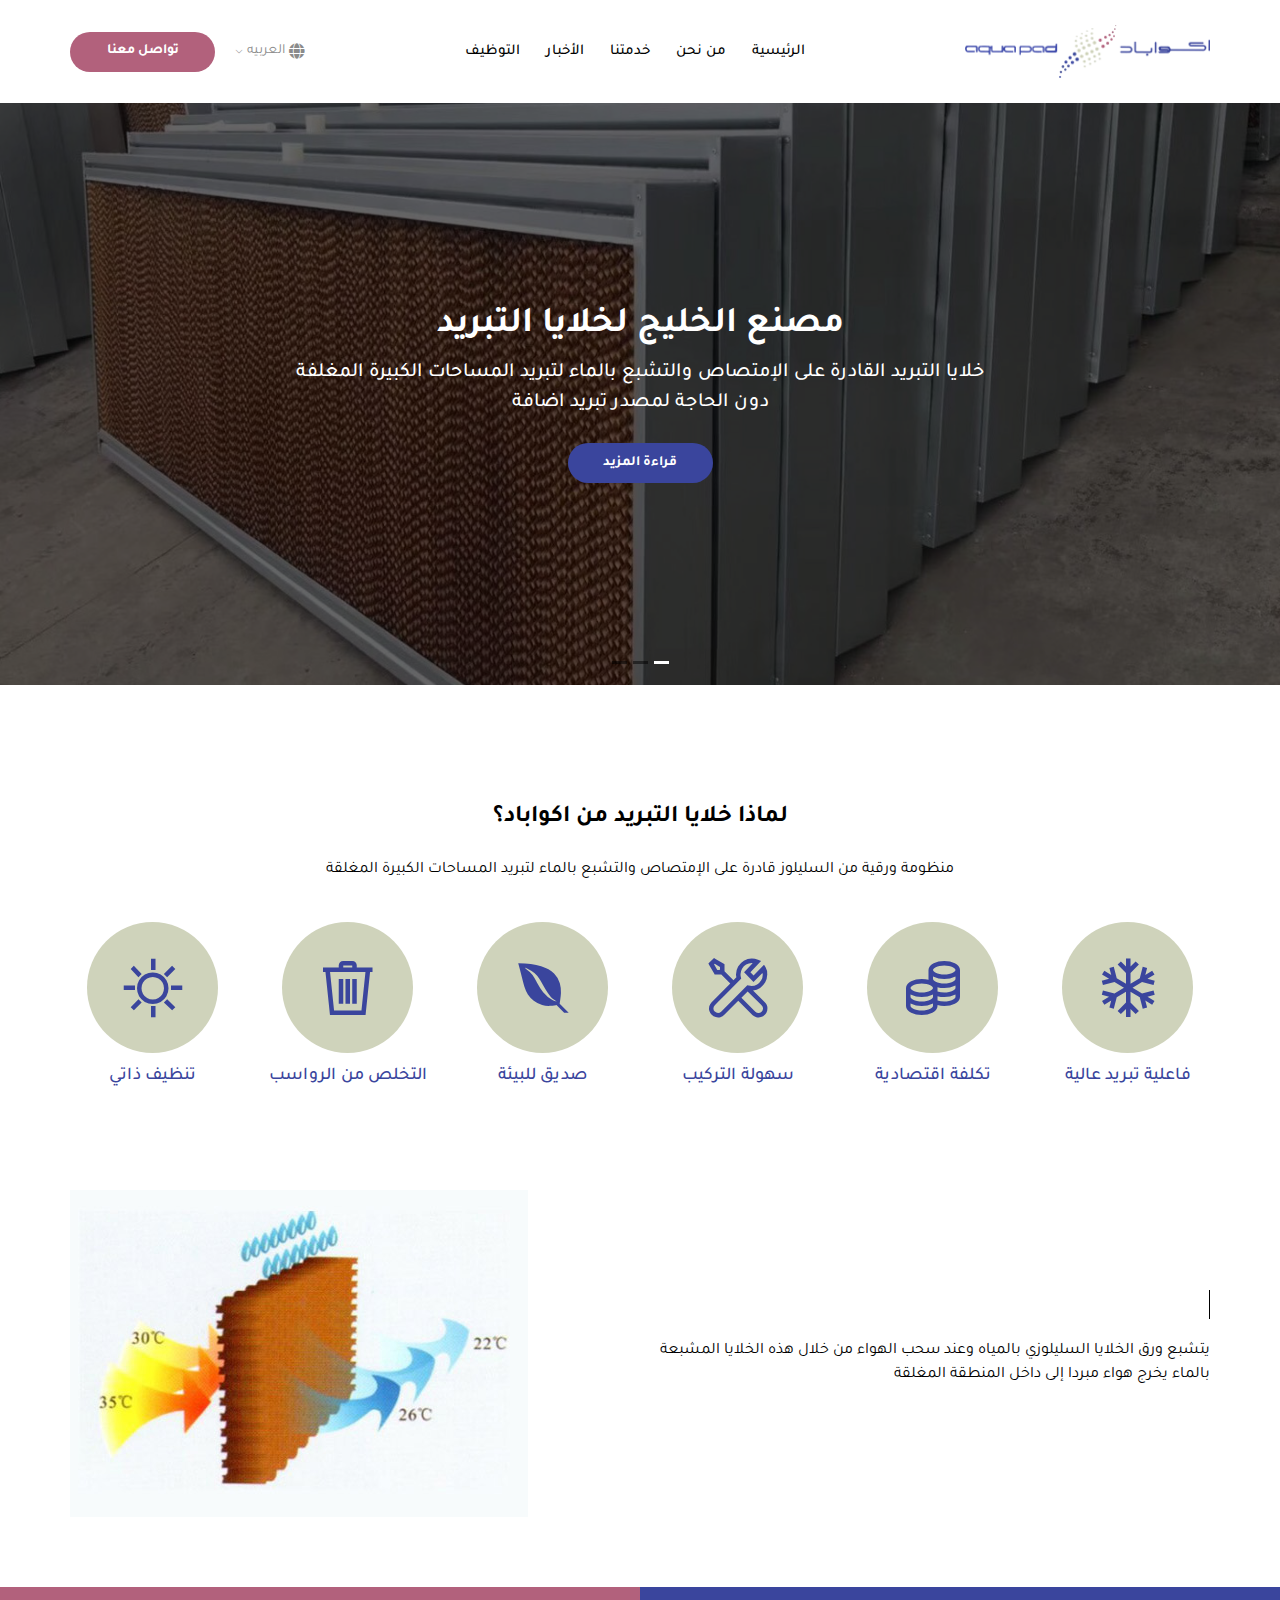
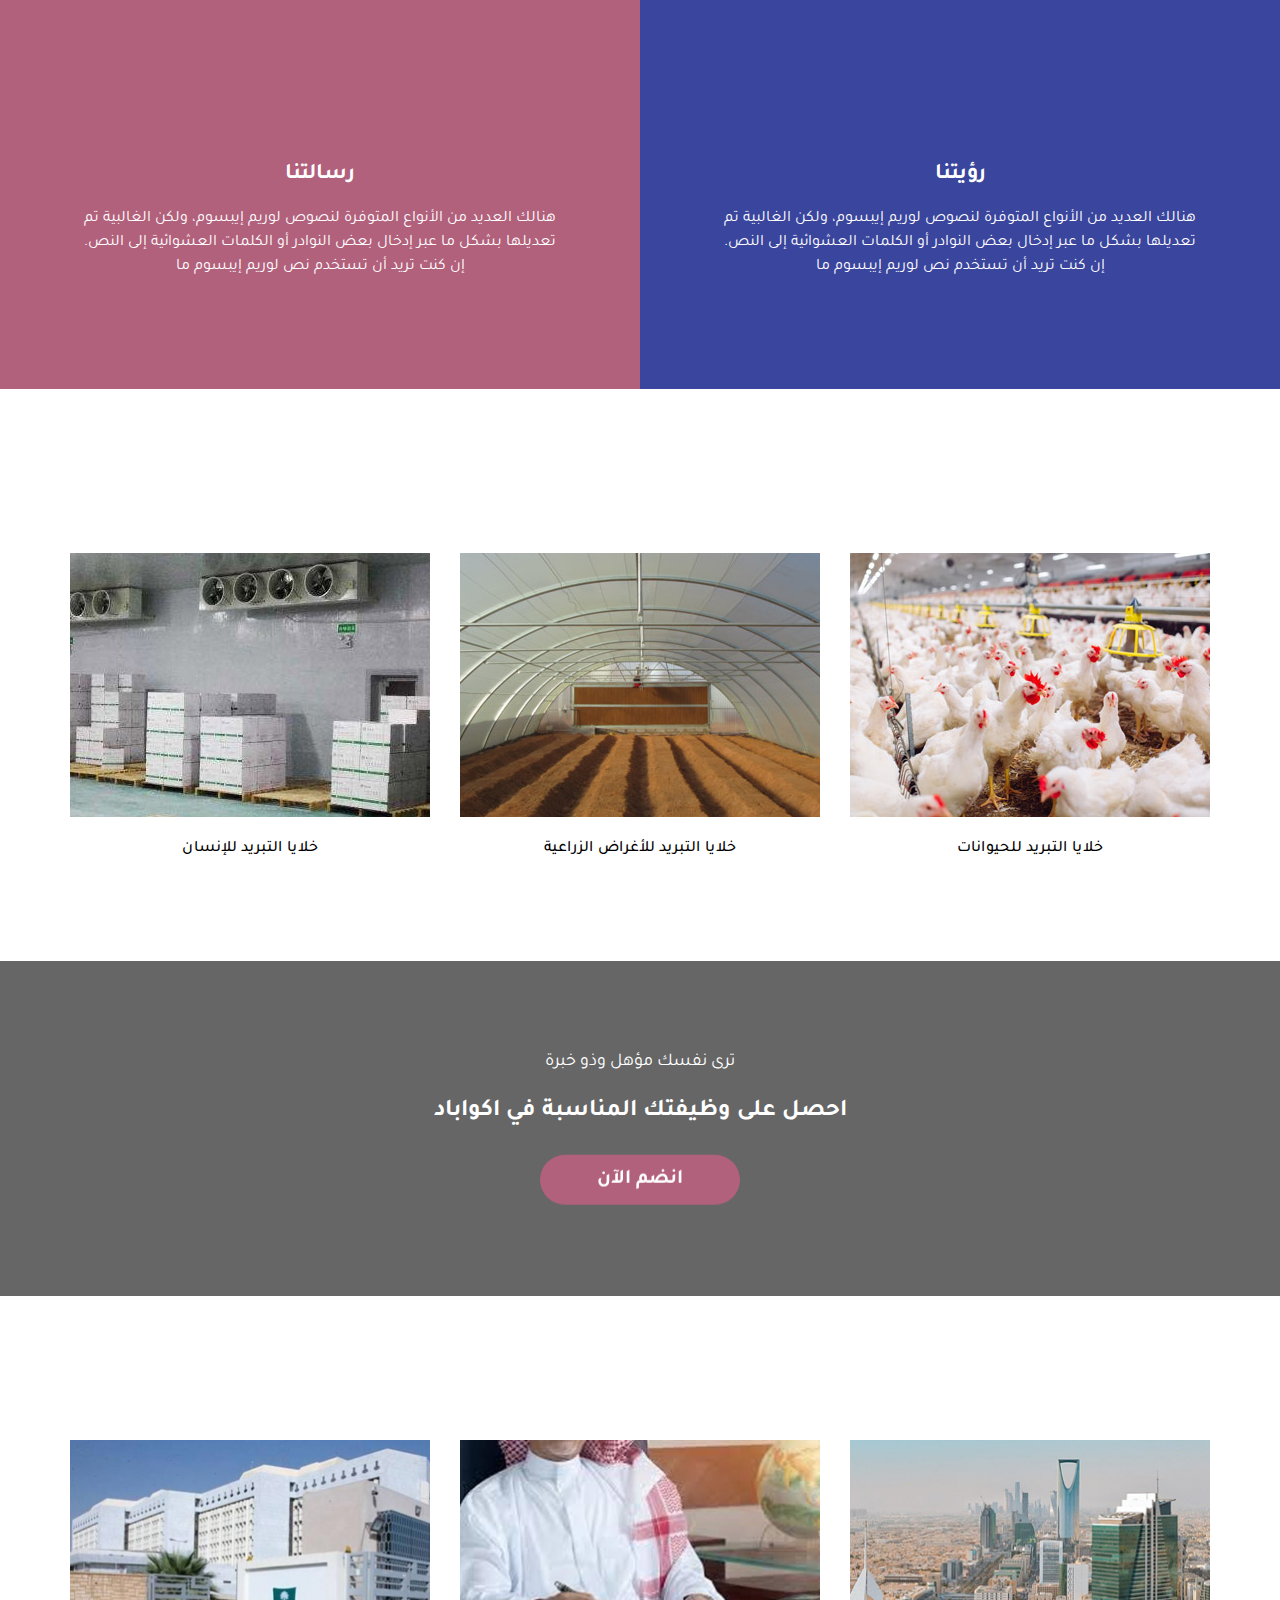
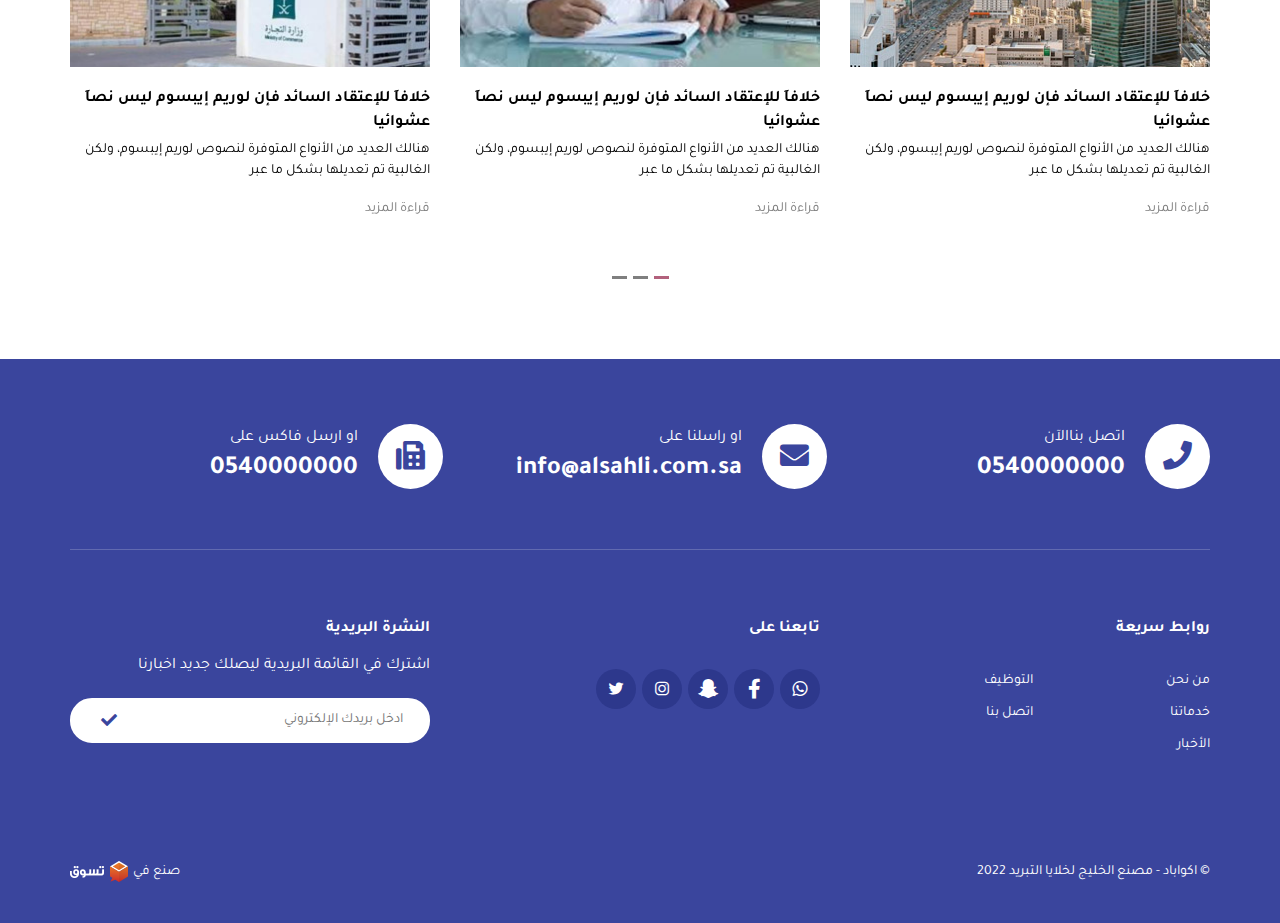
==== commit 8b621048: "first commit" ====
--- a/index.html
+++ b/index.html
@@ -450,7 +450,7 @@
           <div class="row">
             <div class="col-md-4 col-xs-12">
               <div class="nav-foot-cont">
-                <h2 class="nav-foot-header">روابط سريعة</h2>
+                <h2 class="nav-foot-header nav-accordion">روابط سريعة</h2>
                 <ul class="nav-foot nav-wrap list-unstyled">
                   <li class="nav-foot-li">
                     <a href="#" class="nav-foot-link">من نحن</a>
@@ -471,23 +471,27 @@
               </div>
             </div>
             <div class="col-md-4 col-xs-12">
-              <h2 class="nav-foot-header">تابعنا على</h2>
-              <div class="social">
-                <a href="#" class="social-link">
-                  <i class="lab la-whatsapp"></i>
-                </a>
-                <a href="#" class="social-link">
-                  <i class="fab fa-facebook-f"></i>
-                </a>
-                <a href="#" class="social-link">
-                  <i class="fab fa-snapchat-ghost"></i>
-                </a>
-                <a href="#" class="social-link">
-                  <i class="lab la-instagram"></i>
-                </a>
-                <a href="#" class="social-link">
-                  <i class="lab la-twitter"></i>
-                </a>
+              <div class="nav-foot-cont">
+                <h2 class="nav-foot-header">تابعنا على</h2>
+                <div class="nav-foot">
+                  <div class="social">
+                    <a href="#" class="social-link">
+                      <i class="lab la-whatsapp"></i>
+                    </a>
+                    <a href="#" class="social-link">
+                      <i class="fab fa-facebook-f"></i>
+                    </a>
+                    <a href="#" class="social-link">
+                      <i class="fab fa-snapchat-ghost"></i>
+                    </a>
+                    <a href="#" class="social-link">
+                      <i class="lab la-instagram"></i>
+                    </a>
+                    <a href="#" class="social-link">
+                      <i class="lab la-twitter"></i>
+                    </a>
+                  </div>
+                </div>
               </div>
             </div>
             <div class="col-md-4 col-xs-12">
--- a/css/style.css
+++ b/css/style.css
@@ -3,7 +3,6 @@
   box-sizing: border-box;
   margin: 0;
   padding: 0;
-  background-color: var(--back-color);
   padding-top: 103px;
 }
 @media (max-width: 991px) {
@@ -73,16 +72,16 @@
   color: rgba(255, 255, 255, 100);
   background-image: linear-gradient(
     135deg,
-    var(--main-color),
-    var(--main-hover)
+    var(--main-hover),
+    var(--main-color)
   );
   /* border-radius: 4px 4px 4px 4px; */
 }
 html[dir="ltr"] .progress-bar {
   background-image: linear-gradient(
     135deg,
-    var(--main-hover),
-    var(--main-color)
+    var(--main-color),
+    var(--main-hover)
   );
 }
 @keyframes progress {
@@ -267,7 +266,7 @@
   display: none;
 }
 .logo-sm img {
-  max-width: 65px;
+  max-width: 190px;
 }
 .nav-header figure {
   margin: 0;
@@ -476,12 +475,14 @@
     min-height: 250px;
   }
   .caption-title {
-    font-size: 20px;
+    font-size: 24px;
+    margin-bottom: 15px;
   }
   .caption-pargh {
     font-size: 14px;
     margin-bottom: 15px;
     padding: 0 20px;
+    display: none;
   }
   .caption-link {
     width: 130px;
@@ -617,7 +618,7 @@
     width: 90px;
     height: 90px;
   }
-  .category-box{
+  .category-box {
     font-size: 16px;
   }
   .category-box i {
@@ -676,6 +677,10 @@
   }
   .cooling-cont {
     padding: 50px 0;
+    align-items: center;
+  }
+  .cooling-pargh {
+    text-align: center;
   }
   .cooling-head {
     font-size: 20px;
@@ -765,6 +770,7 @@
   display: flex;
   align-items: center;
   flex-direction: column;
+  text-align: center;
   color: var(--black-color);
   font-weight: 500;
   font-size: 16px;
@@ -922,6 +928,9 @@
   .work-cont-relative {
     height: 250px;
   }
+  .work-pargh {
+    margin-bottom: 20px;
+  }
 }
 /*                              work-section                    */
 /*                              news-section                    */
@@ -1122,7 +1131,7 @@
   display: grid;
   grid-template-columns: repeat(3, 1fr);
   gap: 10px;
-  border-bottom: 1px solid rgba(255, 255, 255, 0.5);
+  border-bottom: 1px solid rgba(255, 255, 255, 0.2);
   padding-bottom: 60px;
   margin-bottom: 70px;
 }
@@ -1198,11 +1207,13 @@
   margin-bottom: 30px;
   text-align: start;
 }
-.nav-wrap {
-  display: flex;
-  flex-direction: column;
-  max-height: 100px;
-  flex-wrap: wrap;
+@media (min-width: 991px) {
+  .nav-wrap {
+    display: flex;
+    flex-direction: column;
+    max-height: 100px;
+    flex-wrap: wrap;
+  }
 }
 .nav-foot li {
   margin-bottom: 8px;
@@ -1343,6 +1354,48 @@
   margin-inline-start: 5px;
   image-rendering: -webkit-optimize-contrast;
 }
+/*                             footer accordion                 */
+.footer-accordion.nav-foot-header {
+  margin-bottom: 0;
+  display: flex;
+  align-items: center;
+  justify-content: space-between;
+}
+
+.footer-accordion {
+  cursor: pointer;
+  width: 100%;
+  transition: 0.4s;
+  display: flex;
+  align-items: center;
+  justify-content: space-between;
+}
+.footer-panel {
+  max-height: 0;
+  overflow: hidden;
+  transition: all 0.5s ease-out;
+  padding: 0 15px;
+}
+.news-letter .footer-panel {
+  padding: 0;
+}
+.footer-accordion:after {
+  content: "";
+  font-family: "line Awesome Free";
+  font-weight: 900;
+  font-size: 13px;
+  transition: all 0.5s ease-out;
+}
+html[dir="rtl"] .footer-accordion:after {
+  content: "";
+}
+.footer-accordion.active:after {
+  transform: rotate(90deg);
+}
+html[dir="rtl"] .footer-accordion.active:after {
+  transform: rotate(-90deg);
+}
+/*                             footer accordion                 */
 @media (max-width: 991px) {
   .footer-contact {
     grid-template-columns: repeat(1, 1fr);
@@ -1358,7 +1411,7 @@
   }
   .social {
     justify-content: center;
-    margin-bottom: 40px;
+    margin-bottom: 0px;
   }
   .contact-ancor i {
     width: 45px;
@@ -1372,15 +1425,12 @@
     font-size: 20px;
   }
   .nav-foot-cont {
-    text-align: center;
+    text-align: start;
+    margin-bottom: 20px;
   }
   .nav-foot-header {
     text-align: center;
   }
-  .nav-foot {
-    flex-direction: column;
-    margin-bottom: 30px;
-  }
   .nav-foot li {
     margin: 0 0 10px;
   }
@@ -1391,7 +1441,7 @@
     text-align: center;
   }
   .copy-flex {
-    padding-top: 40px;
+    padding-top: 30px;
     justify-content: center;
     flex-direction: column;
   }
@@ -1409,13 +1459,13 @@
     max-width: 135px;
   }
   .logo-sm img {
-    max-width: 40px;
+    max-width: 110px;
   }
   .nav-header {
     padding: 15px 0;
   }
   .contact-link {
-    width: 130px;
+    width: 120px;
     height: 35px;
     margin: 0;
   }
@@ -1437,7 +1487,7 @@
   .nav-head {
     display: flex;
     justify-content: flex-start;
-    padding: 15px 0;
+    padding: 16px 0 0;
   }
   .nav-head .dropdown-content {
     background-color: transparent;
@@ -1510,6 +1560,7 @@
     justify-content: center;
     align-items: center;
     font-weight: 700;
+    font-size: 20px;
   }
   /*                    menu in phone size                      */
 }
